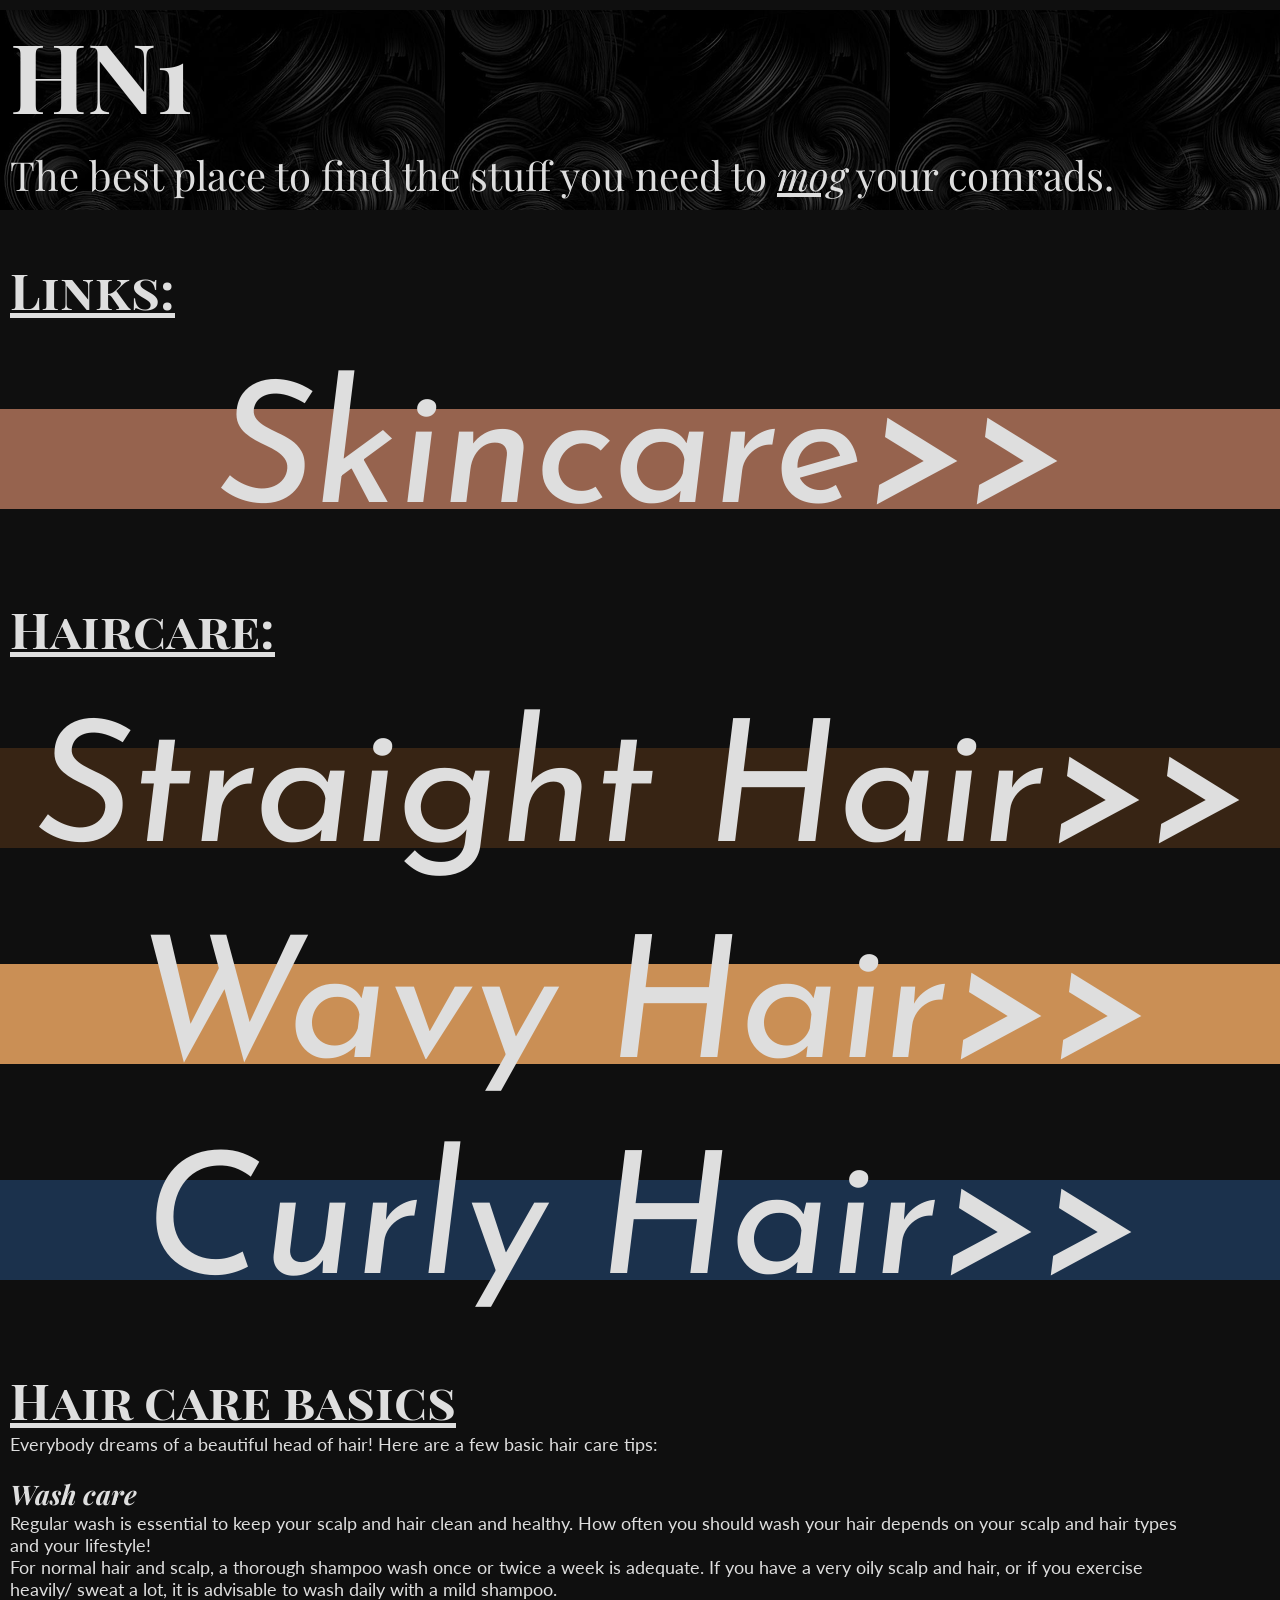
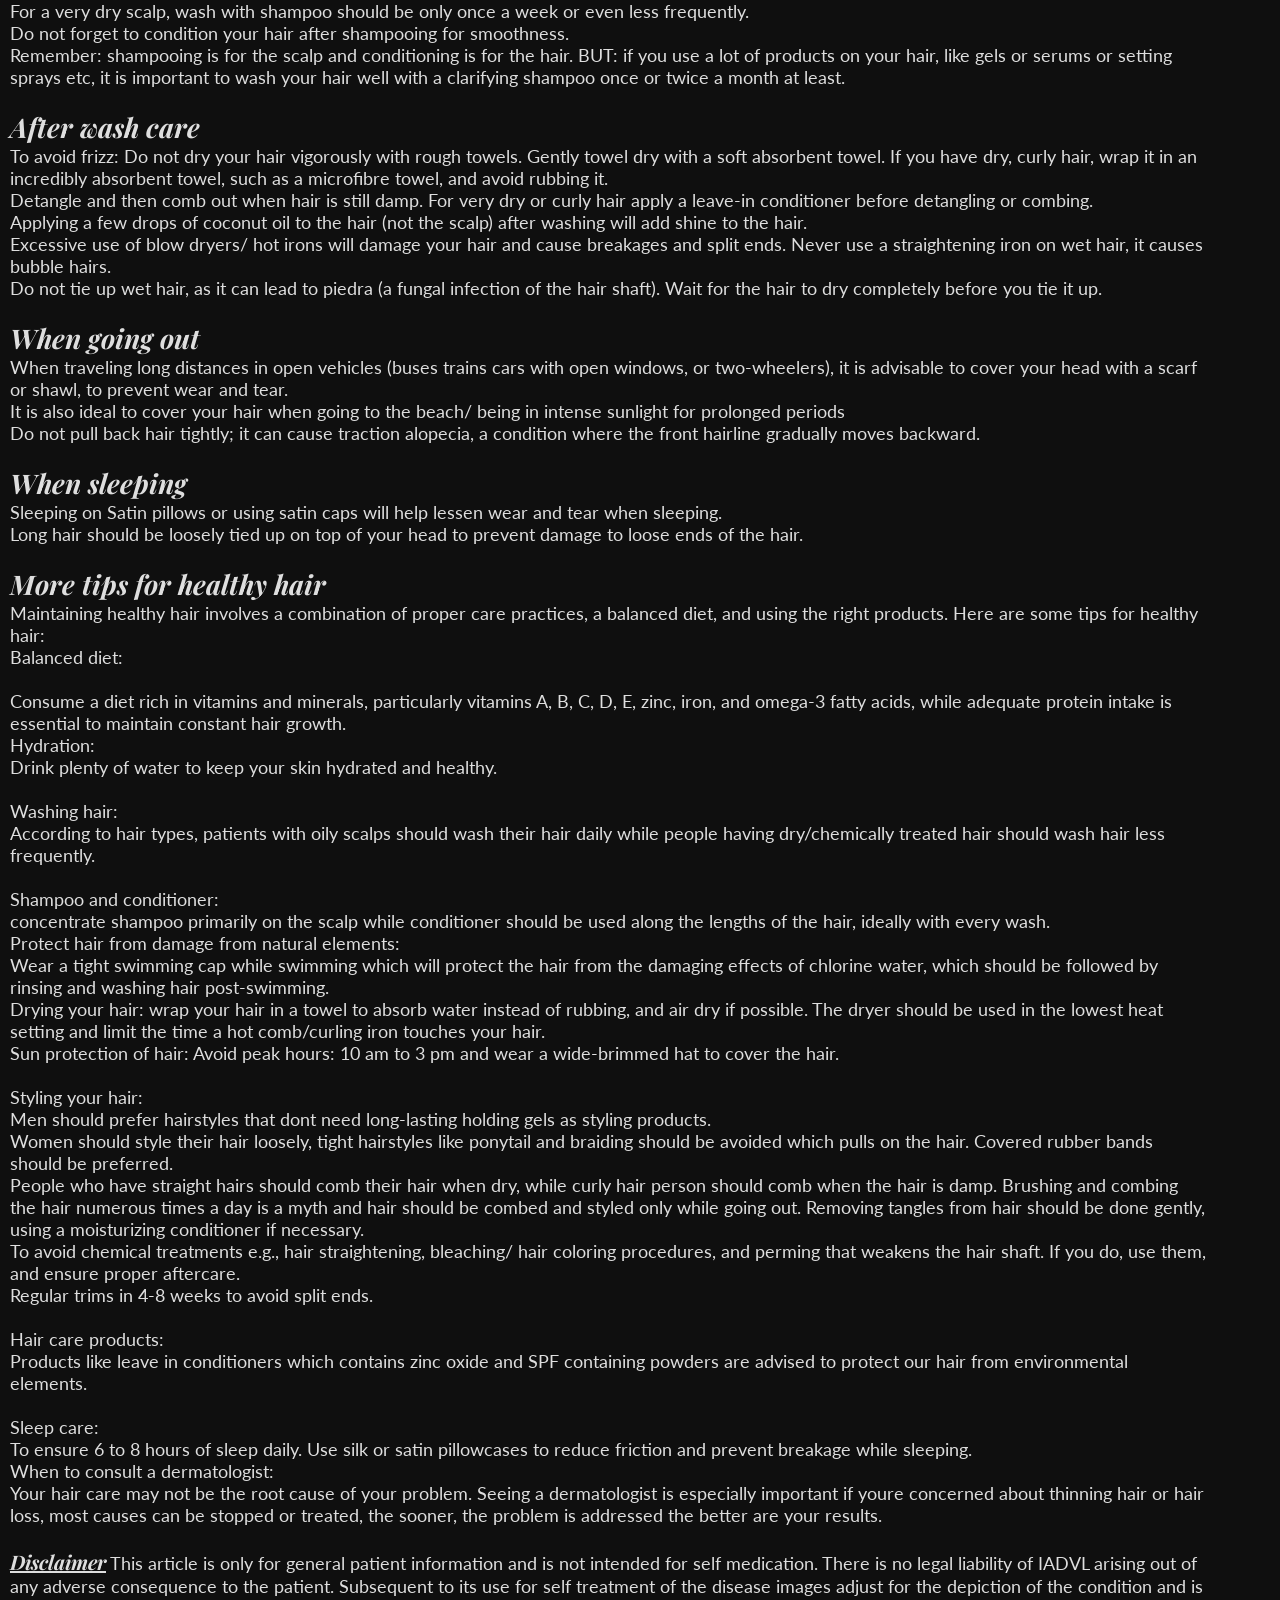
==== index.html @ edd96553 "decreased font size for mobiles" ====
<!DOCTYPE html>
<html lang="en">
<head>
    <meta charset="UTF-8">
    <meta name="viewport" content="width=device-width, initial-scale=1.0">
    <title>HN1</title>
    <link rel="stylesheet" href="index.css">
    
    <link rel="preconnect" href="https://fonts.googleapis.com">
    <link rel="preconnect" href="https://fonts.gstatic.com" crossorigin>
    <link href="https://fonts.googleapis.com/css2?family=Inter:ital,opsz,wght@0,14..32,100..900;1,14..32,100..900&family=Josefin+Sans:ital,wght@0,100..700;1,100..700&family=Lato:ital,wght@0,100;0,300;0,400;0,700;0,900;1,100;1,300;1,400;1,700;1,900&family=Playfair+Display+SC:ital,wght@0,400;0,700;0,900;1,400;1,700;1,900&family=Playfair+Display:ital,wght@0,400..900;1,400..900&family=Roboto:ital,wght@0,100..900;1,100..900&display=swap" rel="stylesheet">

</head>
<body>
    
   <div class="heroSection">
      <div class="headLine">
        <h1>HN1</h1>
      </div>
      
      <div class="secondHLine">
        The best place to find the stuff you need to <span id="mog">mog</span> your comrads. 
      </div>  
   </div>
   <br>
   <br>
   <h1 id="link" class="playfairSC">Links:</h1>
   <br> 
   <br>

   <div id="skincare-advise" class="haircare-div">
      <a href="Skincare/skincare.html" id="skincare" class="josephSans" >Skincare>></a>
   </div>
   <br>
   <br>
   
   <h1 id="haircare" class="playfairSC">Haircare:</h1>
   <br>
   <br>

   <div class="haircare-div" id="straight-hair">
    <a href="Straight-hair/straightHair.html" id="straight-text" class="josephSans">Straight Hair>></a>
   </div>
   <br>
   <br>

   <div class="haircare-div" id="wavy-hair">
    <a href="Wavy-hair/wavyHair.html" id="wavy-text" class="josephSans">Wavy Hair>></a>
   </div>
   <br>
   <br>

   <div class="haircare-div" id="curly-hair">
    <a href="Curly-hair/curlyHair.html" id="curly-text" class="josephSans">Curly Hair>></a>
   </div>
   <br>
   <br>

   <div id="haircare-basics">
      <div id="startingPara">
         <h2 class="playfairSC" id="basics">Hair care basics</h2>
         <p>
            Everybody dreams of a beautiful head of hair!
            Here are a few basic hair care tips:
         </p>
      </div>
      <br>
      <div id="washCare">
         <h2 class="playfair">Wash care</h2>
         <p>
            Regular wash is essential to keep your scalp and hair clean and healthy. How often you should wash your hair depends on your scalp and hair types and your lifestyle! <br>
            For normal hair and scalp, a thorough shampoo wash once or twice a week is adequate. If you have a very oily scalp and hair, or if you exercise heavily/ sweat a lot, it is advisable to wash daily with a mild shampoo.
            <br>
            For a very dry scalp, wash with shampoo should be only once a week or even less frequently.
            <br>
            Do not forget to condition your hair after shampooing for smoothness.
            <br>
            Remember: shampooing is for the scalp and conditioning is for the hair. BUT: if you use a lot of products on your hair, like gels or serums or setting sprays etc, it is important to wash your hair well with a clarifying shampoo once or twice a month at least.
         </p>
      </div>
      <br>
      <div id="afterWashCare">
         <h2 class="playfair">After wash care</h2>
         <p>
            To avoid frizz: Do not dry your hair vigorously with rough towels. Gently towel dry with a soft absorbent towel. If you have dry, curly hair, wrap it in an incredibly absorbent towel, such as a microfibre towel, and avoid rubbing it.
            <br>
            Detangle and then comb out when hair is still damp. For very dry or curly hair apply a leave-in conditioner before detangling or combing.
            <br>
            Applying a few drops of coconut oil to the hair (not the scalp) after washing will add shine to the hair.
            <br>
            Excessive use of blow dryers/ hot irons will damage your hair and cause breakages and split ends. Never use a straightening iron on wet hair, it causes bubble hairs.
            <br>
            Do not tie up wet hair, as it can lead to piedra (a fungal infection of the hair shaft). Wait for the hair to dry completely before you tie it up.
         </p>
      </div>
      <br>
      <div id="goingOutCare">
         <h2 class="playfair">When going out</h2>
         <p>
            When traveling long distances in open vehicles (buses trains cars with open windows, or two-wheelers), it is advisable to cover your head with a scarf or shawl, to prevent wear and tear. <br>
            It is also ideal to cover your hair when going to the beach/ being in intense sunlight for prolonged periods
            <br>
            Do not pull back hair tightly; it can cause traction alopecia, a condition where the front hairline gradually moves backward.
         </p>
      </div>
      <br>
      
         <div id="sleepCare">
            <h2 class="playfair">When sleeping</h2>
            <p>
               Sleeping on Satin pillows or using satin caps will help lessen wear and tear when sleeping.<br>
               Long hair should be loosely tied up on top of your head to prevent damage to loose ends of the hair.
            </p>
         </div>
      
      <br>
      <div id="moreTips">
         <h2 class="playfair">More tips for healthy hair</h2>
         <p>
            Maintaining healthy hair involves a combination of proper care practices, a balanced diet, and using the right products. Here are some tips for healthy hair: <br>
          Balanced diet: <br> <br>

          Consume a diet rich in vitamins and minerals, particularly vitamins A, B, C, D, E, zinc, iron, and omega-3 fatty acids, while adequate protein intake is essential to maintain constant hair growth.
          <br>
          Hydration: <br>
          Drink plenty of water to keep your skin hydrated and healthy. <br> <br>

          Washing hair: <br>
          According to hair types, patients with oily scalps should wash their hair daily while people having dry/chemically treated hair should wash hair less frequently. <br> <br>

          Shampoo and conditioner: <br>
          concentrate shampoo primarily on the scalp while conditioner should be used along the lengths of the hair, ideally with every wash. <br>
          Protect hair from damage from natural elements: <br>
              Wear a tight swimming cap while swimming which will protect the hair from the damaging effects of chlorine water, which should be followed by rinsing and washing hair post-swimming. <br>
              Drying your hair: wrap your hair in a towel to absorb water instead of rubbing, and air dry if possible. The dryer should be used in the lowest heat setting and limit the time a hot comb/curling iron touches your hair. <br>
              Sun protection of hair: Avoid peak hours: 10 am to 3 pm and wear a wide-brimmed hat to cover the hair. <br> <br>

          Styling your hair: <br>
          Men should prefer hairstyles that dont need long-lasting holding gels as styling products. <br>
          Women should style their hair loosely, tight hairstyles like ponytail and braiding should be avoided which pulls on the hair. Covered rubber bands should be preferred. <br>
          People who have straight hairs should comb their hair when dry, while curly hair person should comb when the hair is damp.
          Brushing and combing the hair numerous times a day is a myth and hair should be combed and styled only while going out.
          Removing tangles from hair should be done gently, using a moisturizing conditioner if necessary. <br>
          To avoid chemical treatments e.g., hair straightening, bleaching/ hair coloring procedures, and perming that weakens the hair shaft. If you do, use them, and ensure proper aftercare. <br>
          Regular trims in 4-8 weeks to avoid split ends. <br> <br>

         
         Hair care products: <br>
         
         Products like leave in conditioners which contains zinc oxide and SPF containing powders are advised to protect our hair from environmental elements. <br> <br>

         
         Sleep care: <br>
          To ensure 6 to 8 hours of sleep daily. Use silk or satin pillowcases to reduce friction and prevent breakage while sleeping. <br>
          When to consult a dermatologist: <br>
          Your hair care may not be the root cause of your problem. Seeing a dermatologist is especially important if youre concerned about thinning hair or hair loss, most causes can be stopped or treated, the sooner, the problem is addressed the better are your results. <br> <br>
         
         <span id="disclaimer">Disclaimer</span> This article is only for general patient information and is not intended for self medication. There is no legal liability of IADVL arising out of any adverse consequence to the patient. Subsequent to its use for self treatment of the disease images adjust for the depiction of the condition and is not to be used for any other purpose.
         </p>
      </div>
   </div>

   
</body>
</html>
---- index.css ----
* {
    padding: 0;
    margin: 0;
    box-sizing: border-box;
}

body {
    background-color: #0f0f0f;
    color: #dedede;
}

.heroSection {
  /* display: flex;
  align-items: center;
  justify-content: center; */
  height: 200px;
  width: 100%;
  background-image: url(design.png);
  background-attachment: fixed;
  /* background-size: cover;
  background-repeat: no-repeat; */
}

.headLine {
    font-size: 3rem;
    margin: 10px;

    font-family: 'Playfair Display SC';
  font-style: normal;
  font-weight: 400;
  font-display: swap;
  src: url(https://fonts.gstatic.com/s/playfairdisplaysc/v18/ke87OhoaMkR6-hSn7kbHVoFf7ZfgMPr_lbw8HOsyE4s.woff2) format('woff2');
  unicode-range: U+0100-02BA, U+02BD-02C5, U+02C7-02CC, U+02CE-02D7, U+02DD-02FF, U+0304, U+0308, U+0329, U+1D00-1DBF, U+1E00-1E9F, U+1EF2-1EFF, U+2020, U+20A0-20AB, U+20AD-20C4, U+2113, U+2C60-2C7F, U+A720-A7FF;
}

.secondHLine {
    font-size: 2.5rem;
    margin: 10px;

    font-family: 'Playfair Display';
  font-style: normal;
  font-weight: 400 900;
  font-display: swap;
  src: url(https://fonts.gstatic.com/s/playfairdisplay/v40/nuFkD-vYSZviVYUb_rj3ij__anPXDTnojUk72xU.woff2) format('woff2');
  unicode-range: U+0102-0103, U+0110-0111, U+0128-0129, U+0168-0169, U+01A0-01A1, U+01AF-01B0, U+0300-0301, U+0303-0304, U+0308-0309, U+0323, U+0329, U+1EA0-1EF9, U+20AB;


}

#mog {
    font-style: italic;
    text-decoration: underline;
}



#link {
  margin: 10px;
  font-size: 50px;
}

#skincare-advise {
  background-color: #96634e;
}


#haircare {
  margin: 10px;
  font-size: 50px;
}

.haircare-div {
  margin-top: 40px;
  margin-bottom: 40px;

  display: flex;
  align-items: center;
  justify-content: center;

  width: 100%;
  height: 100px;
}

#straight-hair {
  background-color: #372414;
}

#wavy-hair {
  background-color: #ca8f55;
}

#curly-hair {
  background-color: #1b314c;
}

#haircare-basics {
  margin: 10px;
  font-size: large;
  border-radius: 10px;
}

#basics {
  font-size: 50px;
}

.josephSans {
  font-family: 'Josefin Sans';
  font-style: italic;
  font-weight: 100 700;
  font-display: swap;
  src: url(https://fonts.gstatic.com/s/josefinsans/v34/Qw3EZQNVED7rKGKxtqIqX5EUCEx6XHg.woff2) format('woff2');
  unicode-range: U+0000-00FF, U+0131, U+0152-0153, U+02BB-02BC, U+02C6, U+02DA, U+02DC, U+0304, U+0308, U+0329, U+2000-206F, U+20AC, U+2122, U+2191, U+2193, U+2212, U+2215, U+FEFF, U+FFFD;

  display: inline-block;
  transition: transform 0.1s ease;
  
  cursor: pointer;

  font-size: 170px;
  color: #dedede;
  text-decoration: none;
}

.josephSans:hover {
  transform: scale(1.15);
}




.playfairSC {
  font-family: 'Playfair Display SC';
  font-style: normal;
  font-weight: 700;
  font-display: swap;
  src: url(https://fonts.gstatic.com/s/playfairdisplaysc/v18/ke87OhoaMkR6-hSn7kbHVoFf7ZfgMPr_lbw8HOsyE4s.woff2) format('woff2');
  unicode-range: U+0100-02BA, U+02BD-02C5, U+02C7-02CC, U+02CE-02D7, U+02DD-02FF, U+0304, U+0308, U+0329, U+1D00-1DBF, U+1E00-1E9F, U+1EF2-1EFF, U+2020, U+20A0-20AB, U+20AD-20C4, U+2113, U+2C60-2C7F, U+A720-A7FF;

  text-decoration: underline;
}

.playfair {
  font-family: 'Playfair Display';
  font-style: italic;
  font-weight: 400 900;
  font-display: swap;
  src: url(https://fonts.gstatic.com/s/playfairdisplay/v40/nuFkD-vYSZviVYUb_rj3ij__anPXDTnojUk72xU.woff2) format('woff2');
  unicode-range: U+0102-0103, U+0110-0111, U+0128-0129, U+0168-0169, U+01A0-01A1, U+01AF-01B0, U+0300-0301, U+0303-0304, U+0308-0309, U+0323, U+0329, U+1EA0-1EF9, U+20AB;
}

p {
  font-family: 'Lato';
  font-style: normal;
  font-weight: 400;
  font-display: swap;
  src: url(https://fonts.gstatic.com/s/lato/v25/S6u9w4BMUTPHh50XSwaPGR_p.woff2) format('woff2');
  unicode-range: U+0100-02BA, U+02BD-02C5, U+02C7-02CC, U+02CE-02D7, U+02DD-02FF, U+0304, U+0308, U+0329, U+1D00-1DBF, U+1E00-1E9F, U+1EF2-1EFF, U+2020, U+20A0-20AB, U+20AD-20C4, U+2113, U+2C60-2C7F, U+A720-A7FF;

  font-size: 18px;
  width: 95%;
}

#healthcare-basics {
  font-size: 20px;
}

#disclaimer {
  font-weight: bold;
  text-decoration: underline;
  font-size: 20px;


  font-family: 'Playfair Display';
  font-style: italic;
  font-weight: 400 900;
  font-display: swap;
  src: url(https://fonts.gstatic.com/s/playfairdisplay/v40/nuFkD-vYSZviVYUb_rj3ij__anPXDTnojUk72xU.woff2) format('woff2');
  unicode-range: U+0102-0103, U+0110-0111, U+0128-0129, U+0168-0169, U+01A0-01A1, U+01AF-01B0, U+0300-0301, U+0303-0304, U+0308-0309, U+0323, U+0329, U+1EA0-1EF9, U+20AB;
}


@media (max-width: 1200px) {
  .josephSans {
    font-size: 100px;
    margin: 0;
  }
}


@media (max-width: 700px) {
   
  .heroSection {
    display: block;
  }
  

  .haircare-div {
    height: 70px;
    margin-top: 10px;
    margin-bottom: 10px;
  }

  .secondHLine {
    font-size: 1.5rem;
  }

  .josephSans {
    font-size: 3rem;
    margin: 0;
  }

  p {
    font-size: 10px;
  }

}

/* .text-card-demo {
  display: flex;
  width: 95%;
  height: auto;
  margin: 10px;

  align-items: center;
  justify-content: center;

  border: 1px solid rgb(25, 102, 17);
  padding: 10px;
  border-radius: 10px;

  background-color: #0aa32396;
} */





/* 
next plans for next week

1. fixing the main page code
2. containing the texts in card design 
3. adding some themes and fixing the current theme 
4. maybe adding more products 
5. adding animations 

*/
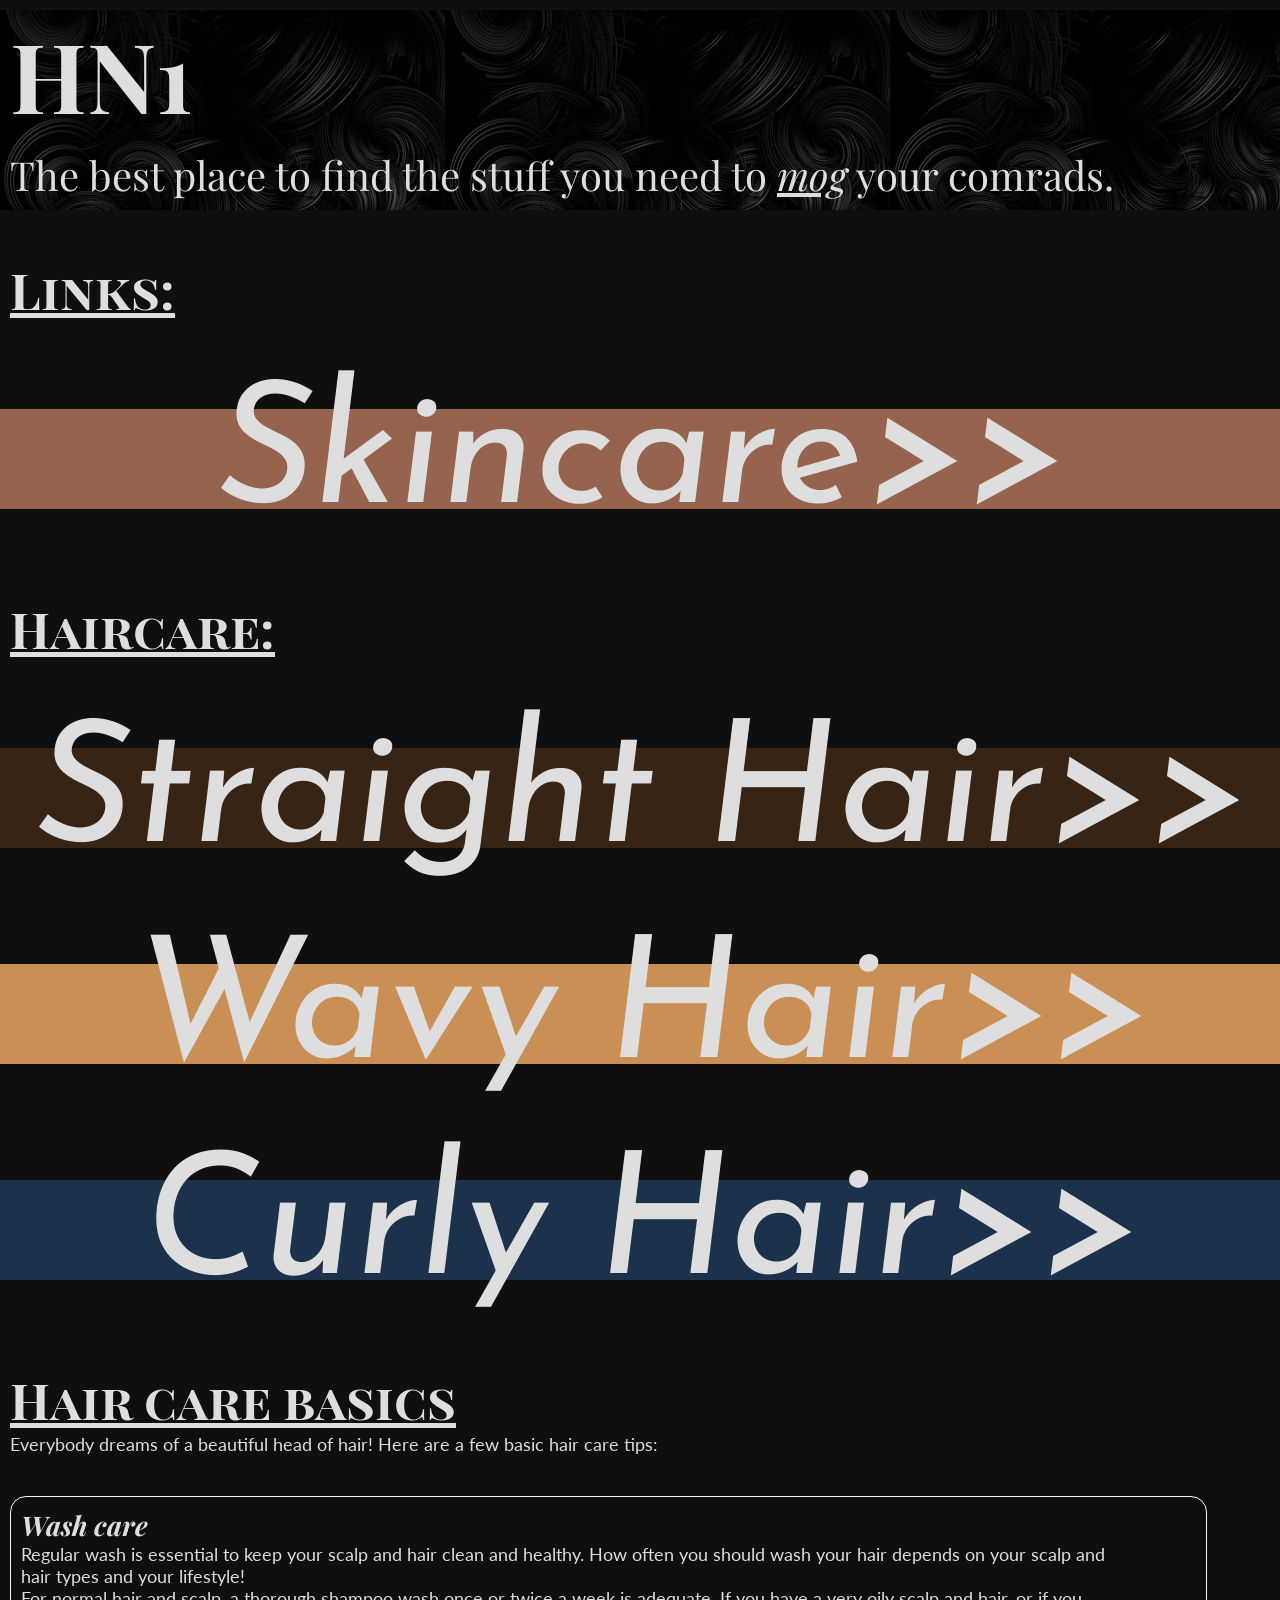
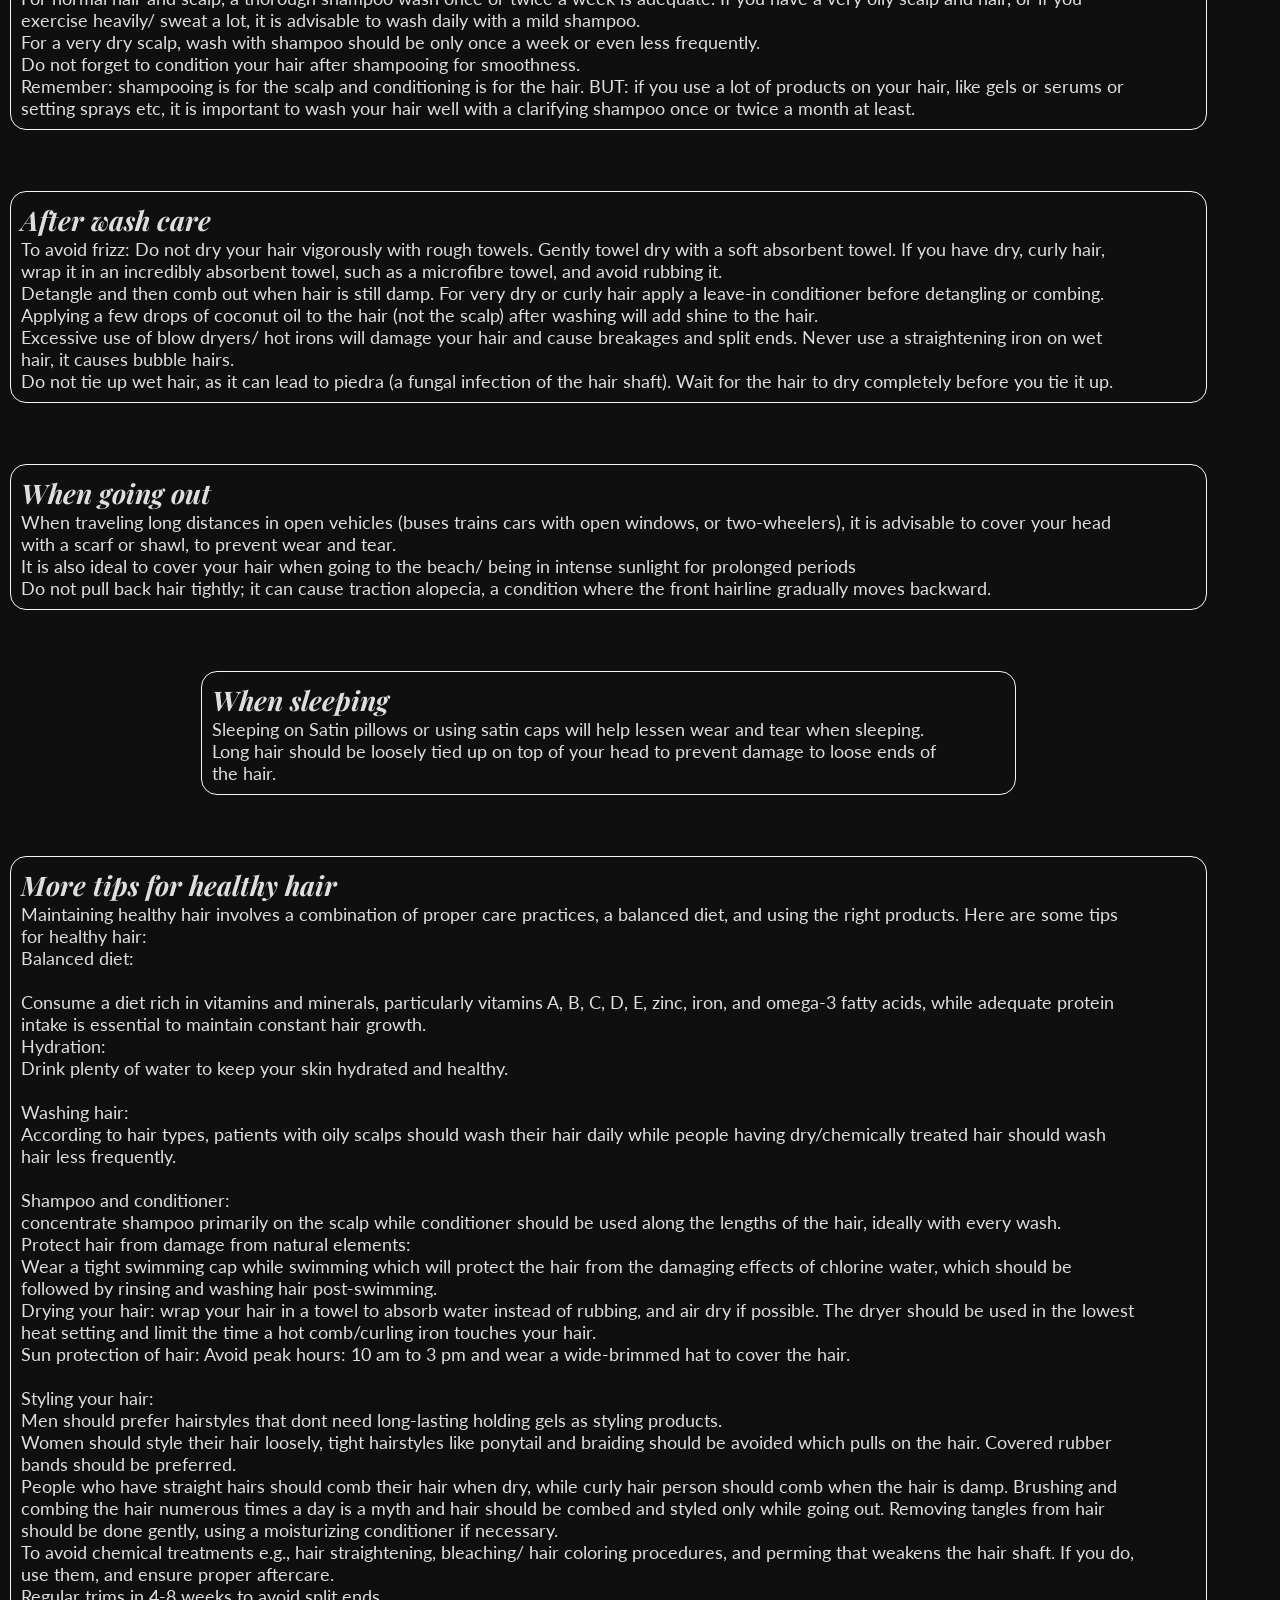
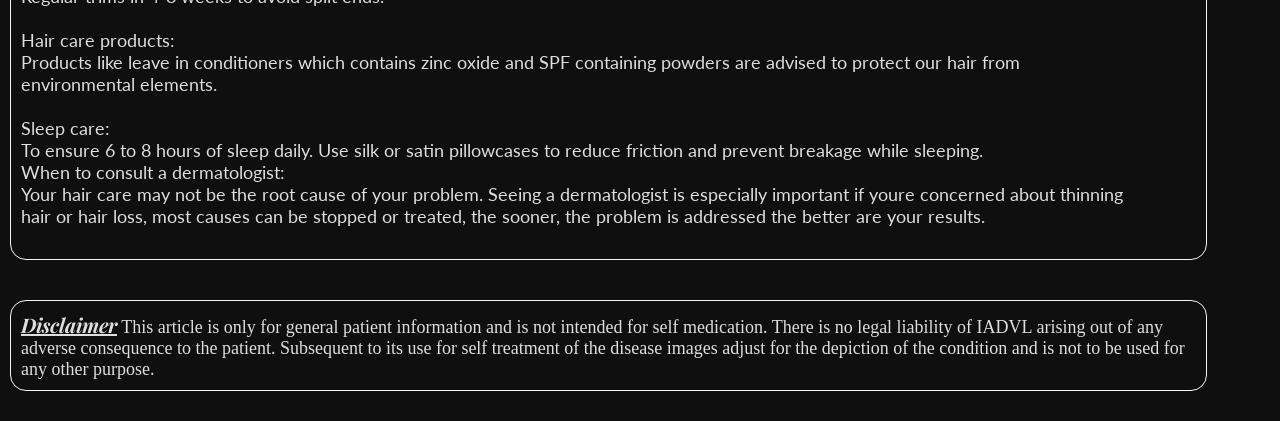
==== commit 54c49d35: "rebuilding main page" ====
--- a/index.html
+++ b/index.html
@@ -65,98 +65,94 @@
          </p>
       </div>
       <br>
-      <div id="washCare">
-         <h2 class="playfair">Wash care</h2>
-         <p>
-            Regular wash is essential to keep your scalp and hair clean and healthy. How often you should wash your hair depends on your scalp and hair types and your lifestyle! <br>
-            For normal hair and scalp, a thorough shampoo wash once or twice a week is adequate. If you have a very oily scalp and hair, or if you exercise heavily/ sweat a lot, it is advisable to wash daily with a mild shampoo.
-            <br>
-            For a very dry scalp, wash with shampoo should be only once a week or even less frequently.
-            <br>
-            Do not forget to condition your hair after shampooing for smoothness.
-            <br>
-            Remember: shampooing is for the scalp and conditioning is for the hair. BUT: if you use a lot of products on your hair, like gels or serums or setting sprays etc, it is important to wash your hair well with a clarifying shampoo once or twice a month at least.
-         </p>
-      </div>
-      <br>
-      <div id="afterWashCare">
-         <h2 class="playfair">After wash care</h2>
-         <p>
-            To avoid frizz: Do not dry your hair vigorously with rough towels. Gently towel dry with a soft absorbent towel. If you have dry, curly hair, wrap it in an incredibly absorbent towel, such as a microfibre towel, and avoid rubbing it.
-            <br>
-            Detangle and then comb out when hair is still damp. For very dry or curly hair apply a leave-in conditioner before detangling or combing.
-            <br>
-            Applying a few drops of coconut oil to the hair (not the scalp) after washing will add shine to the hair.
-            <br>
-            Excessive use of blow dryers/ hot irons will damage your hair and cause breakages and split ends. Never use a straightening iron on wet hair, it causes bubble hairs.
-            <br>
-            Do not tie up wet hair, as it can lead to piedra (a fungal infection of the hair shaft). Wait for the hair to dry completely before you tie it up.
-         </p>
-      </div>
-      <br>
-      <div id="goingOutCare">
-         <h2 class="playfair">When going out</h2>
-         <p>
-            When traveling long distances in open vehicles (buses trains cars with open windows, or two-wheelers), it is advisable to cover your head with a scarf or shawl, to prevent wear and tear. <br>
-            It is also ideal to cover your hair when going to the beach/ being in intense sunlight for prolonged periods
-            <br>
-            Do not pull back hair tightly; it can cause traction alopecia, a condition where the front hairline gradually moves backward.
-         </p>
-      </div>
-      <br>
-      
-         <div id="sleepCare">
-            <h2 class="playfair">When sleeping</h2>
+      <div class="flexCardDiv">
+         <div id="washCare" class="mainPage-textCards">
+            <h2 class="playfair">Wash care</h2>
             <p>
-               Sleeping on Satin pillows or using satin caps will help lessen wear and tear when sleeping.<br>
-               Long hair should be loosely tied up on top of your head to prevent damage to loose ends of the hair.
+               Regular wash is essential to keep your scalp and hair clean and healthy. How often you should wash your hair depends on your scalp and hair types and your lifestyle! <br>
+               For normal hair and scalp, a thorough shampoo wash once or twice a week is adequate. If you have a very oily scalp and hair, or if you exercise heavily/ sweat a lot, it is advisable to wash daily with a mild shampoo.
+               <br>
+               For a very dry scalp, wash with shampoo should be only once a week or even less frequently.
+               <br>
+               Do not forget to condition your hair after shampooing for smoothness.
+               <br>
+               Remember: shampooing is for the scalp and conditioning is for the hair. BUT: if you use a lot of products on your hair, like gels or serums or setting sprays etc, it is important to wash your hair well with a clarifying shampoo once or twice a month at least.
             </p>
          </div>
-      
-      <br>
-      <div id="moreTips">
-         <h2 class="playfair">More tips for healthy hair</h2>
-         <p>
-            Maintaining healthy hair involves a combination of proper care practices, a balanced diet, and using the right products. Here are some tips for healthy hair: <br>
-          Balanced diet: <br> <br>
+         <br>
+         <div id="afterWashCare" class="mainPage-textCards">
+            <h2 class="playfair">After wash care</h2>
+            <p>
+               To avoid frizz: Do not dry your hair vigorously with rough towels. Gently towel dry with a soft absorbent towel. If you have dry, curly hair, wrap it in an incredibly absorbent towel, such as a microfibre towel, and avoid rubbing it.
+               <br>
+               Detangle and then comb out when hair is still damp. For very dry or curly hair apply a leave-in conditioner before detangling or combing.
+               <br>
+               Applying a few drops of coconut oil to the hair (not the scalp) after washing will add shine to the hair.
+               <br>
+               Excessive use of blow dryers/ hot irons will damage your hair and cause breakages and split ends. Never use a straightening iron on wet hair, it causes bubble hairs.
+               <br>
+               Do not tie up wet hair, as it can lead to piedra (a fungal infection of the hair shaft). Wait for the hair to dry completely before you tie it up.
+            </p>
+         </div>
+         <br>
+         <div id="goingOutCare" class="mainPage-textCards">
+            <h2 class="playfair">When going out</h2>
+            <p>
+               When traveling long distances in open vehicles (buses trains cars with open windows, or two-wheelers), it is advisable to cover your head with a scarf or shawl, to prevent wear and tear. <br>
+               It is also ideal to cover your hair when going to the beach/ being in intense sunlight for prolonged periods
+               <br>
+               Do not pull back hair tightly; it can cause traction alopecia, a condition where the front hairline gradually moves backward.
+            </p>
+         </div>
+         <br>
+         
+            <div id="sleepCare" class="mainPage-textCards">
+               <h2 class="playfair">When sleeping</h2>
+               <p>
+                  Sleeping on Satin pillows or using satin caps will help lessen wear and tear when sleeping.<br>
+                  Long hair should be loosely tied up on top of your head to prevent damage to loose ends of the hair.
+               </p>
+            </div>
+         
+         <br>
+         <div id="moreTips" class="mainPage-textCards">
+            <h2 class="playfair">More tips for healthy hair</h2>
+            <p>
+               Maintaining healthy hair involves a combination of proper care practices, a balanced diet, and using the right products. Here are some tips for healthy hair: <br>
+             Balanced diet: <br> <br>
+             Consume a diet rich in vitamins and minerals, particularly vitamins A, B, C, D, E, zinc, iron, and omega-3 fatty acids, while adequate protein intake is essential to maintain constant hair growth.
+             <br>
+             Hydration: <br>
+             Drink plenty of water to keep your skin hydrated and healthy. <br> <br>
+             Washing hair: <br>
+             According to hair types, patients with oily scalps should wash their hair daily while people having dry/chemically treated hair should wash hair less frequently. <br> <br>
+             Shampoo and conditioner: <br>
+             concentrate shampoo primarily on the scalp while conditioner should be used along the lengths of the hair, ideally with every wash. <br>
+             Protect hair from damage from natural elements: <br>
+                 Wear a tight swimming cap while swimming which will protect the hair from the damaging effects of chlorine water, which should be followed by rinsing and washing hair post-swimming. <br>
+                 Drying your hair: wrap your hair in a towel to absorb water instead of rubbing, and air dry if possible. The dryer should be used in the lowest heat setting and limit the time a hot comb/curling iron touches your hair. <br>
+                 Sun protection of hair: Avoid peak hours: 10 am to 3 pm and wear a wide-brimmed hat to cover the hair. <br> <br>
+             Styling your hair: <br>
+             Men should prefer hairstyles that dont need long-lasting holding gels as styling products. <br>
+             Women should style their hair loosely, tight hairstyles like ponytail and braiding should be avoided which pulls on the hair. Covered rubber bands should be preferred. <br>
+             People who have straight hairs should comb their hair when dry, while curly hair person should comb when the hair is damp.
+             Brushing and combing the hair numerous times a day is a myth and hair should be combed and styled only while going out.
+             Removing tangles from hair should be done gently, using a moisturizing conditioner if necessary. <br>
+             To avoid chemical treatments e.g., hair straightening, bleaching/ hair coloring procedures, and perming that weakens the hair shaft. If you do, use them, and ensure proper aftercare. <br>
+             Regular trims in 4-8 weeks to avoid split ends. <br> <br>
+         
+            Hair care products: <br>
+         
+            Products like leave in conditioners which contains zinc oxide and SPF containing powders are advised to protect our hair from environmental elements. <br> <br>
+         
+            Sleep care: <br>
+             To ensure 6 to 8 hours of sleep daily. Use silk or satin pillowcases to reduce friction and prevent breakage while sleeping. <br>
+             When to consult a dermatologist: <br>
+             Your hair care may not be the root cause of your problem. Seeing a dermatologist is especially important if youre concerned about thinning hair or hair loss, most causes can be stopped or treated, the sooner, the problem is addressed the better are your results. <br> <br>
+            </p>
+         </div>
 
-          Consume a diet rich in vitamins and minerals, particularly vitamins A, B, C, D, E, zinc, iron, and omega-3 fatty acids, while adequate protein intake is essential to maintain constant hair growth.
-          <br>
-          Hydration: <br>
-          Drink plenty of water to keep your skin hydrated and healthy. <br> <br>
-
-          Washing hair: <br>
-          According to hair types, patients with oily scalps should wash their hair daily while people having dry/chemically treated hair should wash hair less frequently. <br> <br>
-
-          Shampoo and conditioner: <br>
-          concentrate shampoo primarily on the scalp while conditioner should be used along the lengths of the hair, ideally with every wash. <br>
-          Protect hair from damage from natural elements: <br>
-              Wear a tight swimming cap while swimming which will protect the hair from the damaging effects of chlorine water, which should be followed by rinsing and washing hair post-swimming. <br>
-              Drying your hair: wrap your hair in a towel to absorb water instead of rubbing, and air dry if possible. The dryer should be used in the lowest heat setting and limit the time a hot comb/curling iron touches your hair. <br>
-              Sun protection of hair: Avoid peak hours: 10 am to 3 pm and wear a wide-brimmed hat to cover the hair. <br> <br>
-
-          Styling your hair: <br>
-          Men should prefer hairstyles that dont need long-lasting holding gels as styling products. <br>
-          Women should style their hair loosely, tight hairstyles like ponytail and braiding should be avoided which pulls on the hair. Covered rubber bands should be preferred. <br>
-          People who have straight hairs should comb their hair when dry, while curly hair person should comb when the hair is damp.
-          Brushing and combing the hair numerous times a day is a myth and hair should be combed and styled only while going out.
-          Removing tangles from hair should be done gently, using a moisturizing conditioner if necessary. <br>
-          To avoid chemical treatments e.g., hair straightening, bleaching/ hair coloring procedures, and perming that weakens the hair shaft. If you do, use them, and ensure proper aftercare. <br>
-          Regular trims in 4-8 weeks to avoid split ends. <br> <br>
-
-         
-         Hair care products: <br>
-         
-         Products like leave in conditioners which contains zinc oxide and SPF containing powders are advised to protect our hair from environmental elements. <br> <br>
-
-         
-         Sleep care: <br>
-          To ensure 6 to 8 hours of sleep daily. Use silk or satin pillowcases to reduce friction and prevent breakage while sleeping. <br>
-          When to consult a dermatologist: <br>
-          Your hair care may not be the root cause of your problem. Seeing a dermatologist is especially important if youre concerned about thinning hair or hair loss, most causes can be stopped or treated, the sooner, the problem is addressed the better are your results. <br> <br>
-         
-         <span id="disclaimer">Disclaimer</span> This article is only for general patient information and is not intended for self medication. There is no legal liability of IADVL arising out of any adverse consequence to the patient. Subsequent to its use for self treatment of the disease images adjust for the depiction of the condition and is not to be used for any other purpose.
-         </p>
+         <div class="mainPage-textCards"><span id="disclaimer">Disclaimer</span> This article is only for general patient information and is not intended for self medication. There is no legal liability of IADVL arising out of any adverse consequence to the patient. Subsequent to its use for self treatment of the disease images adjust for the depiction of the condition and is not to be used for any other purpose.</div>
       </div>
    </div>
 
--- a/index.css
+++ b/index.css
@@ -210,28 +210,38 @@
   }
 
   p {
-    font-size: 10px;
-  }
-
-}
-
-/* .text-card-demo {
+    font-size: 15px;
+  }
+
+}
+
+
+/* card designs */
+
+.mainPage-textCards {
+  /* display: flex;
+  justify-content: center;
+  align-items: center;
+  height: auto;
+  width: 90%; */
+
+  margin-top: 20px;
+  margin-bottom: 20px;
+
+  border: 1px solid whitesmoke;
+  padding: 10px;
+  border-radius: 1rem;
+}
+
+.flexCardDiv {
   display: flex;
+  justify-content: center;
+  align-items: center;
+  height: auto;
   width: 95%;
-  height: auto;
-  margin: 10px;
-
-  align-items: center;
-  justify-content: center;
-
-  border: 1px solid rgb(25, 102, 17);
-  padding: 10px;
-  border-radius: 10px;
-
-  background-color: #0aa32396;
-} */
-
-
+
+  flex-direction: column;
+}
 
 
 
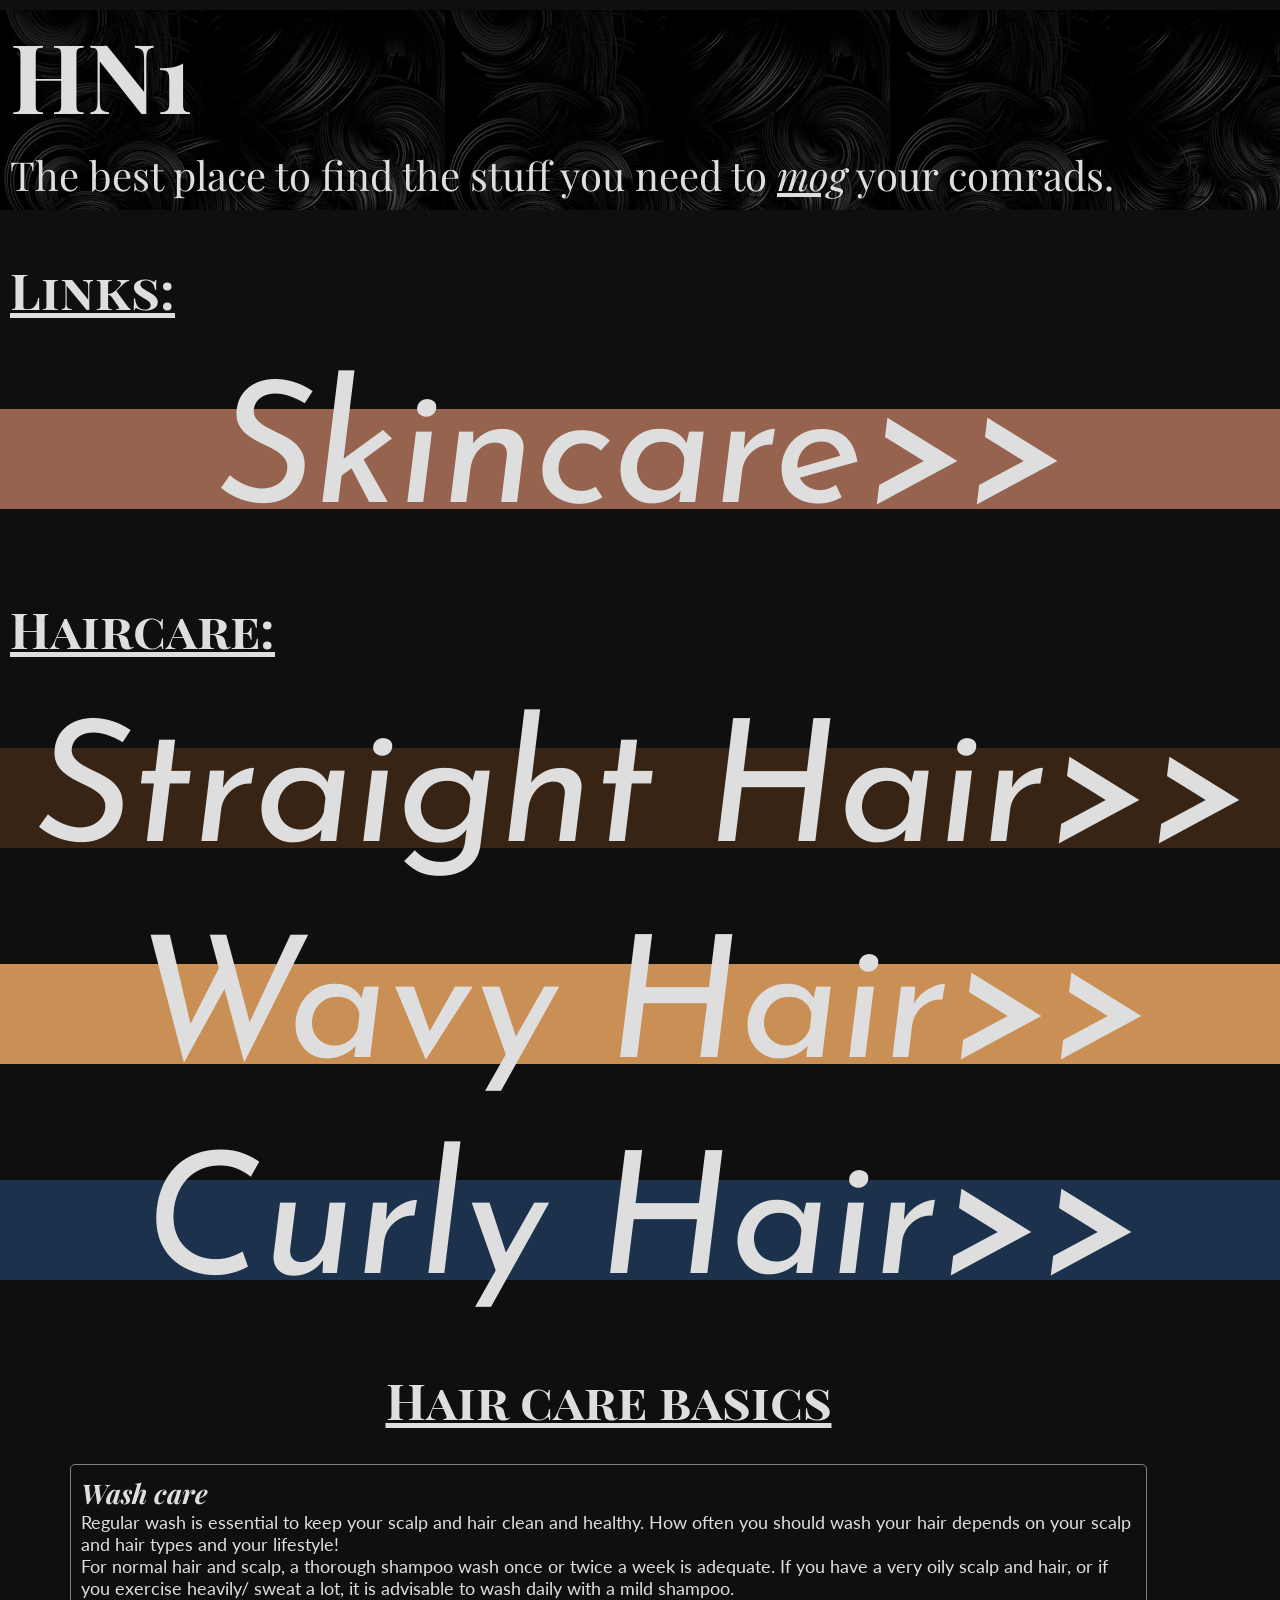
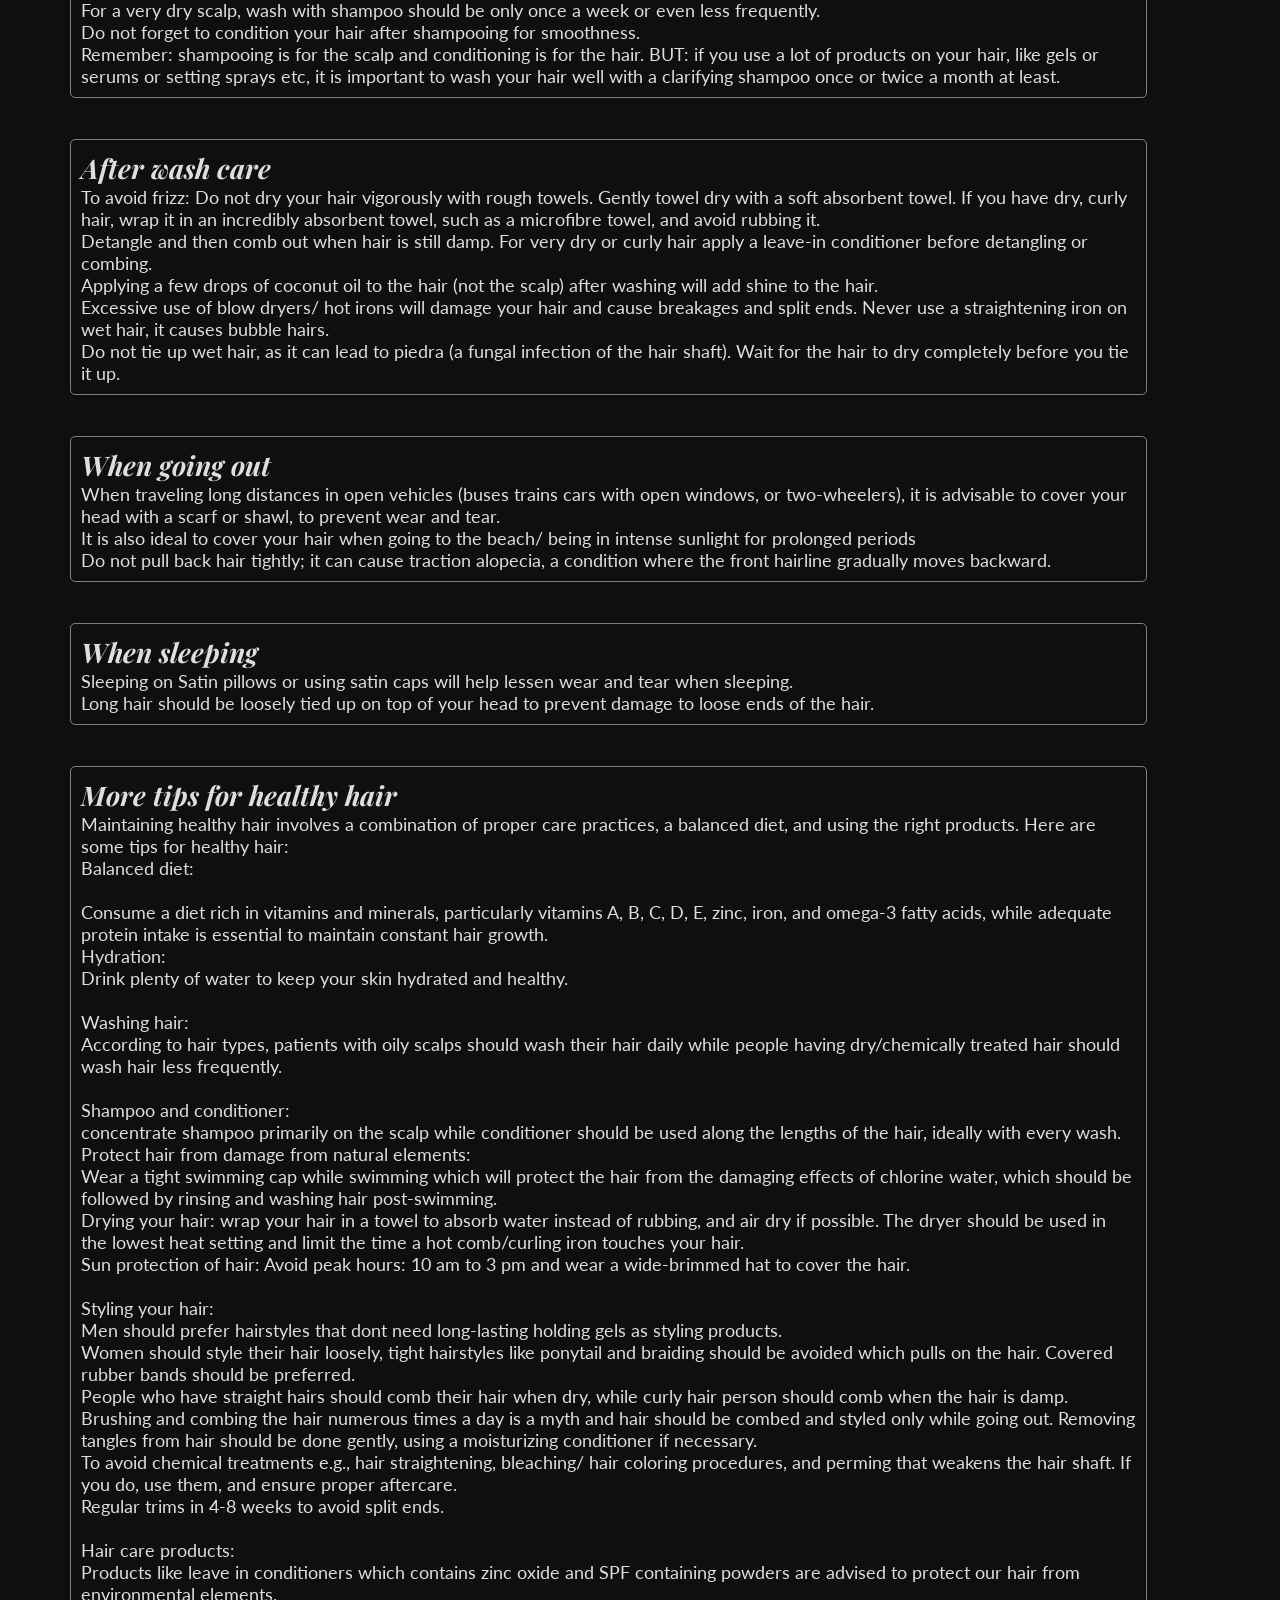
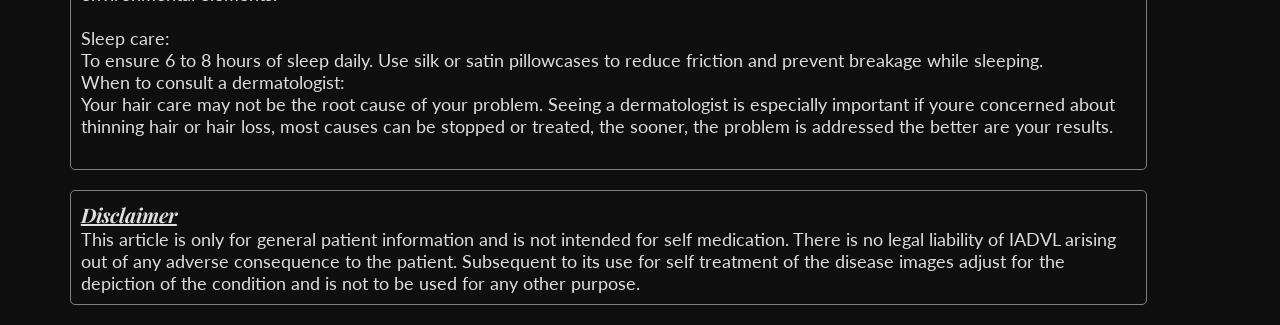
==== commit 440b7592: "added the new boxes which now contains all the texts, only implemented in 3 pages" ====
--- a/index.html
+++ b/index.html
@@ -58,11 +58,15 @@
 
    <div id="haircare-basics">
       <div id="startingPara">
-         <h2 class="playfairSC" id="basics">Hair care basics</h2>
-         <p>
-            Everybody dreams of a beautiful head of hair!
-            Here are a few basic hair care tips:
-         </p>
+         <div>
+            <h2 class="playfairSC" id="basics">Hair care basics</h2>
+         </div>
+         <!-- <div>
+            <p>
+               Everybody dreams of a beautiful head of hair!
+               Here are a few basic hair care tips:
+            </p>
+         </div> -->
       </div>
       <br>
       <div class="flexCardDiv">
@@ -152,7 +156,11 @@
             </p>
          </div>
 
-         <div class="mainPage-textCards"><span id="disclaimer">Disclaimer</span> This article is only for general patient information and is not intended for self medication. There is no legal liability of IADVL arising out of any adverse consequence to the patient. Subsequent to its use for self treatment of the disease images adjust for the depiction of the condition and is not to be used for any other purpose.</div>
+         <div class="mainPage-textCards"><span id="disclaimer">Disclaimer</span> 
+            <p>
+               This article is only for general patient information and is not intended for self medication. There is no legal liability of IADVL arising out of any adverse consequence to the patient. Subsequent to its use for self treatment of the disease images adjust for the depiction of the condition and is not to be used for any other purpose.
+            </p>
+         </div>
       </div>
    </div>
 
--- a/index.css
+++ b/index.css
@@ -157,7 +157,7 @@
   unicode-range: U+0100-02BA, U+02BD-02C5, U+02C7-02CC, U+02CE-02D7, U+02DD-02FF, U+0304, U+0308, U+0329, U+1D00-1DBF, U+1E00-1E9F, U+1EF2-1EFF, U+2020, U+20A0-20AB, U+20AD-20C4, U+2113, U+2C60-2C7F, U+A720-A7FF;
 
   font-size: 18px;
-  width: 95%;
+  /* width: 95%; */
 }
 
 #healthcare-basics {
@@ -213,6 +213,20 @@
     font-size: 15px;
   }
 
+
+  .flexCardDiv {
+    width: 100%;
+  }
+
+  .mainPage-textCards {
+    width: 95%;
+  }
+
+  #basics {
+    font-size: 37px;
+  } 
+  
+
 }
 
 
@@ -222,15 +236,15 @@
   /* display: flex;
   justify-content: center;
   align-items: center;
-  height: auto;
-  width: 90%; */
-
-  margin-top: 20px;
-  margin-bottom: 20px;
-
-  border: 1px solid whitesmoke;
+  height: auto; */
+
+  width: 90%;
+  margin-top: 10px;
+  margin-bottom: 10px;
+
+  border: 1px solid grey;
   padding: 10px;
-  border-radius: 1rem;
+  border-radius: 5px;
 }
 
 .flexCardDiv {
@@ -243,7 +257,14 @@
   flex-direction: column;
 }
 
-
+#startingPara {
+  display: flex;
+  align-items: center;
+  justify-content: center;
+  width: 95%;
+  
+  flex-direction: column;
+}
 
 /* 
 next plans for next week
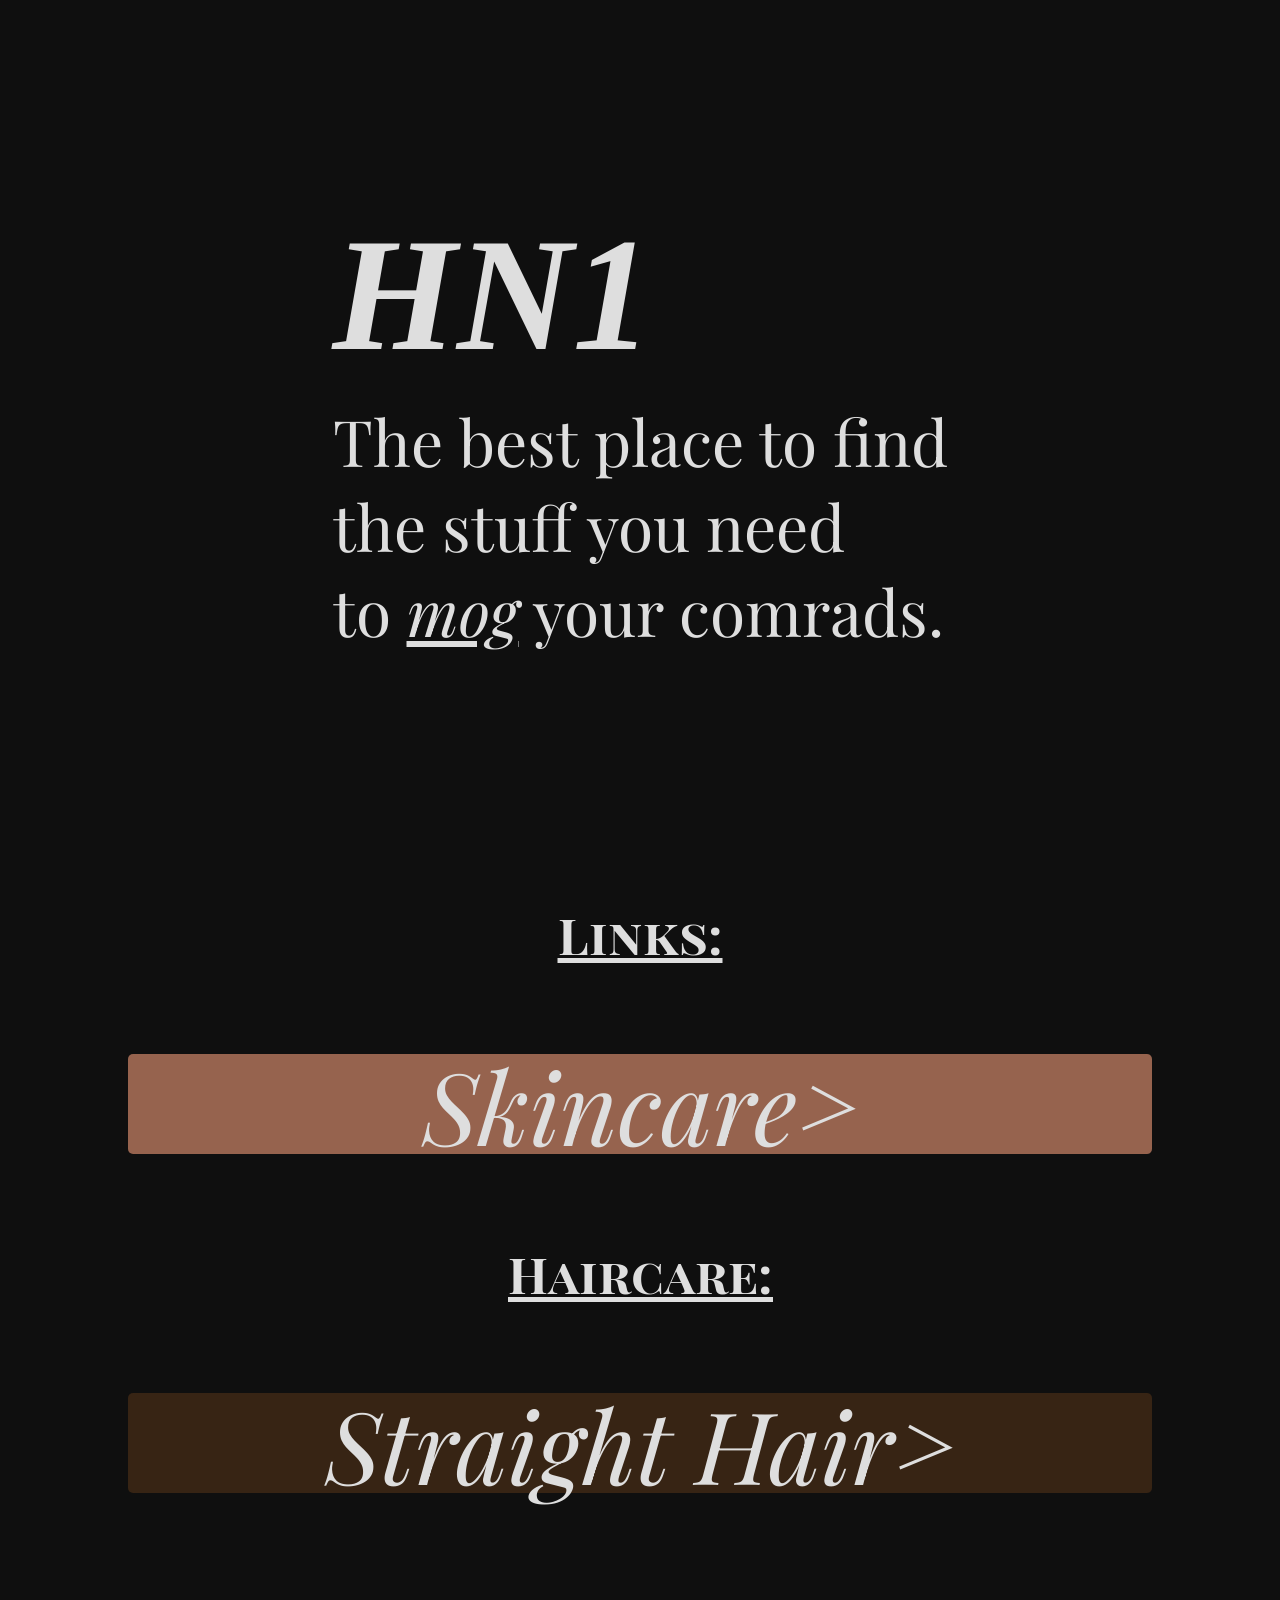
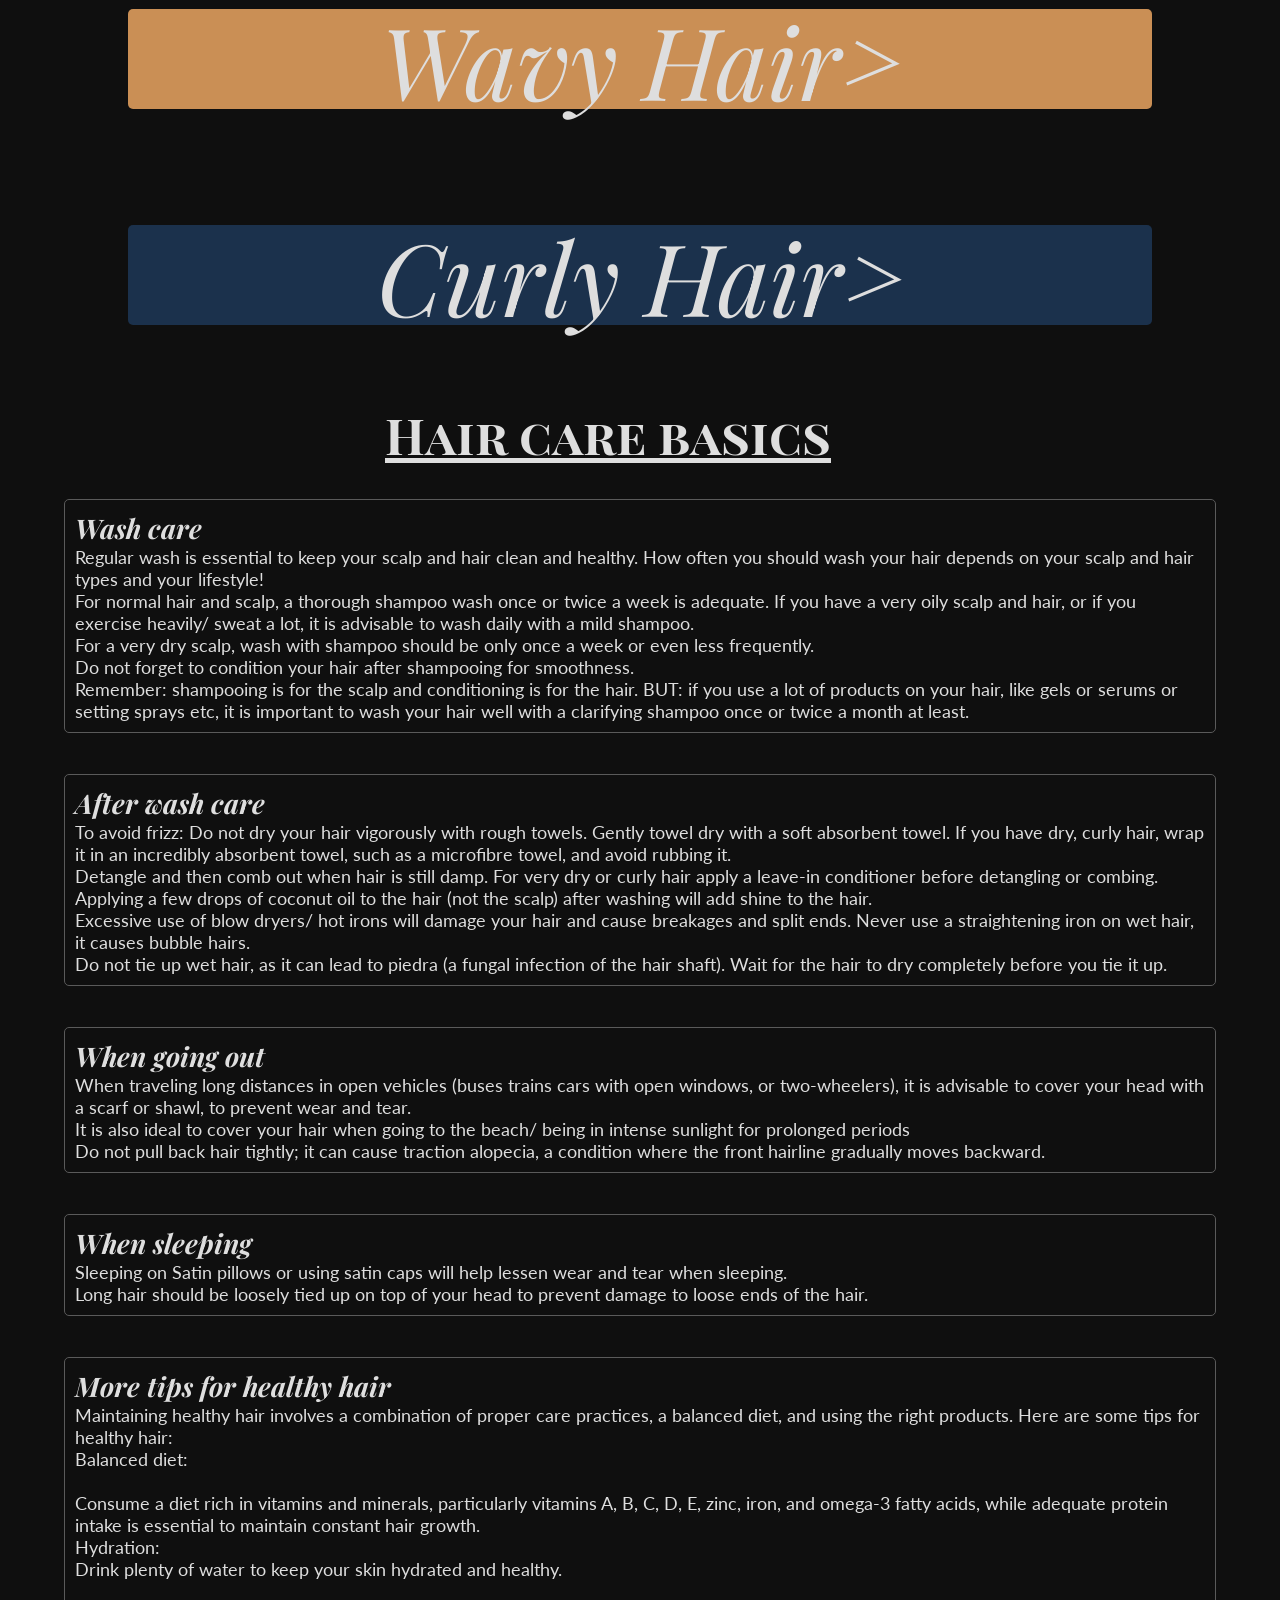
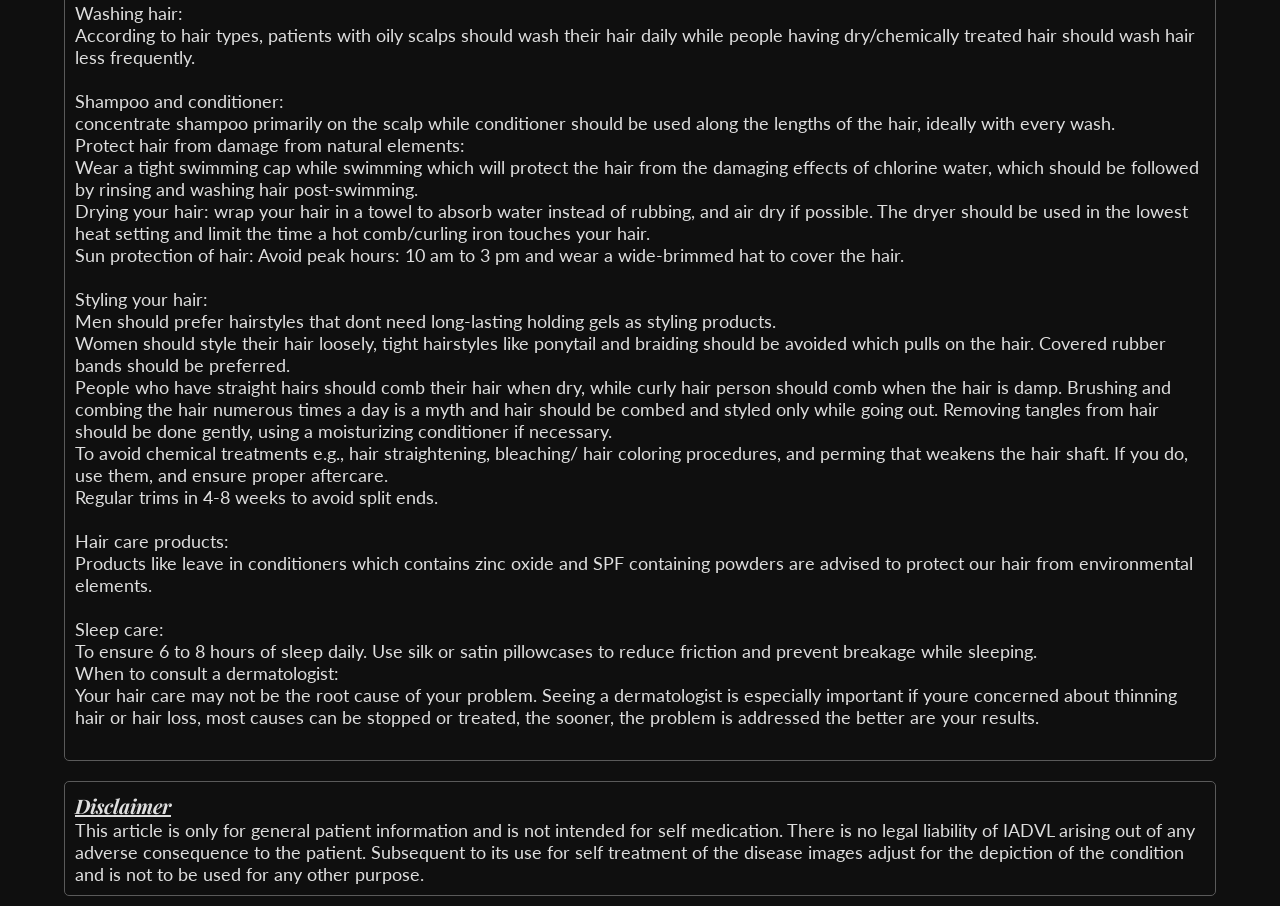
==== commit ed404c31: "completely redesigned the main page" ====
--- a/index.html
+++ b/index.html
@@ -13,48 +13,52 @@
 </head>
 <body>
     
-   <div class="heroSection">
-      <div class="headLine">
-        <h1>HN1</h1>
-      </div>
-      
-      <div class="secondHLine">
-        The best place to find the stuff you need to <span id="mog">mog</span> your comrads. 
-      </div>  
-   </div>
-   <br>
-   <br>
-   <h1 id="link" class="playfairSC">Links:</h1>
-   <br> 
-   <br>
-
-   <div id="skincare-advise" class="haircare-div">
-      <a href="Skincare/skincare.html" id="skincare" class="josephSans" >Skincare>></a>
-   </div>
-   <br>
-   <br>
-   
-   <h1 id="haircare" class="playfairSC">Haircare:</h1>
-   <br>
-   <br>
-
-   <div class="haircare-div" id="straight-hair">
-    <a href="Straight-hair/straightHair.html" id="straight-text" class="josephSans">Straight Hair>></a>
+   <div class="heroSection bodyhehe" id="changing-this">
+      <div class="idk">
+         <div class="headLine">
+           <h1>HN1</h1>
+         </div>
+         
+         <div class="secondHLine">
+           The best place to find <br>
+            the stuff you need <br> 
+            to <span id="mog">mog</span> your comrads.
+         </div>
+      </div> 
    </div>
    <br>
    <br>
 
-   <div class="haircare-div" id="wavy-hair">
-    <a href="Wavy-hair/wavyHair.html" id="wavy-text" class="josephSans">Wavy Hair>></a>
+   <div class="divThatContainsLooinkers">
+      <h1 id="link" class="playfairSC">Links:</h1>
+      <br>
+      <br>
+      <div id="skincare-advise" class="haircare-div bodyhehe">
+         <a href="Skincare/skincare.html" id="skincare" class="josephSans" >Skincare></a>
+      </div>
+      <br>
+      <br>
+      
+      <h1 id="haircare" class="playfairSC bodyhehe">Haircare:</h1>
+      <br>
+      <br>
+      <div class="haircare-div bodyhehe" id="straight-hair">
+       <a href="Straight-hair/straightHair.html" id="straight-text" class="josephSans">Straight Hair></a>
+      </div>
+      
+      <br>
+      <br>
+      <div class="haircare-div" id="wavy-hair">
+       <a href="Wavy-hair/wavyHair.html" id="wavy-text" class="josephSans">Wavy Hair></a>
+      </div>
+      <br>
+      <br>
+      <div class="haircare-div" id="curly-hair">
+       <a href="Curly-hair/curlyHair.html" id="curly-text" class="josephSans">Curly Hair></a>
+      </div>
+      <br>
+      <br>
    </div>
-   <br>
-   <br>
-
-   <div class="haircare-div" id="curly-hair">
-    <a href="Curly-hair/curlyHair.html" id="curly-text" class="josephSans">Curly Hair>></a>
-   </div>
-   <br>
-   <br>
 
    <div id="haircare-basics">
       <div id="startingPara">
@@ -69,7 +73,7 @@
          </div> -->
       </div>
       <br>
-      <div class="flexCardDiv">
+      <div class="flexCardDiv bodyhehe">
          <div id="washCare" class="mainPage-textCards">
             <h2 class="playfair">Wash care</h2>
             <p>
@@ -164,6 +168,7 @@
       </div>
    </div>
 
+   <script src="test.js"></script>
    
 </body>
 </html>
--- a/index.css
+++ b/index.css
@@ -7,22 +7,76 @@
 body {
     background-color: #0f0f0f;
     color: #dedede;
+
+    /* background-image: url(black1.jpg);
+    background-repeat: no-repeat;
+    background-position: center;
+    background-size: cover; */
+    
+
+}
+
+.bodyhehe {
+   opacity: 0;
+  transform: translateY(20px);
+  transition: opacity 1.5s ease-out, transform 1.5s ease-out;
+  will-change: opacity, transform; /* Optimises browser rendering */
+}
+
+.bodyhehe.is-visible {
+  opacity: 1;
+  transform: translateY(0);
 }
 
 .heroSection {
-  /* display: flex;
-  align-items: center;
-  justify-content: center; */
+  display: flex;
+  align-items: center;
+  justify-content: center;
   height: 200px;
   width: 100%;
-  background-image: url(design.png);
-  background-attachment: fixed;
+  
+
+  height: 95vh;
+
+  animation: easeInOnLoad 1.2s cubic-bezier(0.25, 1, 0.5, 1) forwards;
+
+  /* background-image: url(design.png);
+  background-attachment: fixed; */
   /* background-size: cover;
   background-repeat: no-repeat; */
 }
 
+@keyframes easeInOnLoad {
+  from {
+    opacity: 0;
+    transform: translateY(20px); /* Subtle lift */
+  }
+  to {
+    opacity: 1;
+    transform: translateY(0);
+  }
+}
+
+.fade-in-scroll {
+  animation: revealOnScroll linear both;
+  animation-timeline: view();
+  animation-range: entry 10% cover 40%;
+}
+
+/* Scroll animation keyframes */
+@keyframes revealOnScroll {
+  from {
+    opacity: 0;
+    transform: translateY(30px);
+  }
+  to {
+    opacity: 1;
+    transform: translateY(0);
+  }
+}
+
 .headLine {
-    font-size: 3rem;
+    font-size: 5rem;
     margin: 10px;
 
     font-family: 'Playfair Display SC';
@@ -31,10 +85,12 @@
   font-display: swap;
   src: url(https://fonts.gstatic.com/s/playfairdisplaysc/v18/ke87OhoaMkR6-hSn7kbHVoFf7ZfgMPr_lbw8HOsyE4s.woff2) format('woff2');
   unicode-range: U+0100-02BA, U+02BD-02C5, U+02C7-02CC, U+02CE-02D7, U+02DD-02FF, U+0304, U+0308, U+0329, U+1D00-1DBF, U+1E00-1E9F, U+1EF2-1EFF, U+2020, U+20A0-20AB, U+20AD-20C4, U+2113, U+2C60-2C7F, U+A720-A7FF;
+
+  font-style: italic;
 }
 
 .secondHLine {
-    font-size: 2.5rem;
+    font-size: 4rem;
     margin: 10px;
 
     font-family: 'Playfair Display';
@@ -69,6 +125,13 @@
   font-size: 50px;
 }
 
+.divThatContainsLooinkers {
+  display: flex;
+  align-items: center;
+  justify-content: center;
+  flex-direction: column;
+}
+
 .haircare-div {
   margin-top: 40px;
   margin-bottom: 40px;
@@ -77,8 +140,10 @@
   align-items: center;
   justify-content: center;
 
-  width: 100%;
+  width: 80%;
   height: 100px;
+
+  border-radius: 5px;
 }
 
 #straight-hair {
@@ -94,9 +159,9 @@
 }
 
 #haircare-basics {
-  margin: 10px;
+  /* margin: 10px; */
   font-size: large;
-  border-radius: 10px;
+  /* border-radius: 10px; */
 }
 
 #basics {
@@ -104,19 +169,19 @@
 }
 
 .josephSans {
-  font-family: 'Josefin Sans';
+  font-family: 'Playfair Display';
   font-style: italic;
   font-weight: 100 700;
   font-display: swap;
-  src: url(https://fonts.gstatic.com/s/josefinsans/v34/Qw3EZQNVED7rKGKxtqIqX5EUCEx6XHg.woff2) format('woff2');
-  unicode-range: U+0000-00FF, U+0131, U+0152-0153, U+02BB-02BC, U+02C6, U+02DA, U+02DC, U+0304, U+0308, U+0329, U+2000-206F, U+20AC, U+2122, U+2191, U+2193, U+2212, U+2215, U+FEFF, U+FFFD;
+  src: url(https://fonts.gstatic.com/s/playfairdisplaysc/v18/ke87OhoaMkR6-hSn7kbHVoFf7ZfgMPr_lbw8HOsyE4s.woff2) format('woff2');
+  unicode-range: U+0100-02BA, U+02BD-02C5, U+02C7-02CC, U+02CE-02D7, U+02DD-02FF, U+0304, U+0308, U+0329, U+1D00-1DBF, U+1E00-1E9F, U+1EF2-1EFF, U+2020, U+20A0-20AB, U+20AD-20C4, U+2113, U+2C60-2C7F, U+A720-A7FF;
 
   display: inline-block;
   transition: transform 0.1s ease;
   
   cursor: pointer;
 
-  font-size: 170px;
+  font-size: 100px;
   color: #dedede;
   text-decoration: none;
 }
@@ -189,10 +254,13 @@
 
 @media (max-width: 700px) {
    
-  .heroSection {
+  /* .heroSection {
     display: block;
-  }
-  
+  } */
+  
+  .divThatContainsLooinkers {
+    height: 95vh;
+  }
 
   .haircare-div {
     height: 70px;
@@ -205,8 +273,9 @@
   }
 
   .josephSans {
-    font-size: 3rem;
+    font-size: 2rem;
     margin: 0;
+    
   }
 
   p {
@@ -242,9 +311,20 @@
   margin-top: 10px;
   margin-bottom: 10px;
 
-  border: 1px solid grey;
+  border: 1px solid rgb(90, 90, 90);
   padding: 10px;
   border-radius: 5px;
+
+
+  transition: transform 0.3s ease, box-shadow 0.3s ease;
+
+}
+
+.mainPage-textCards:hover {
+
+  transform: translateY(-8px); 
+  
+  border: 1px solid rgb(240, 240, 240);
 }
 
 .flexCardDiv {
@@ -252,7 +332,7 @@
   justify-content: center;
   align-items: center;
   height: auto;
-  width: 95%;
+  width: 100%;
 
   flex-direction: column;
 }
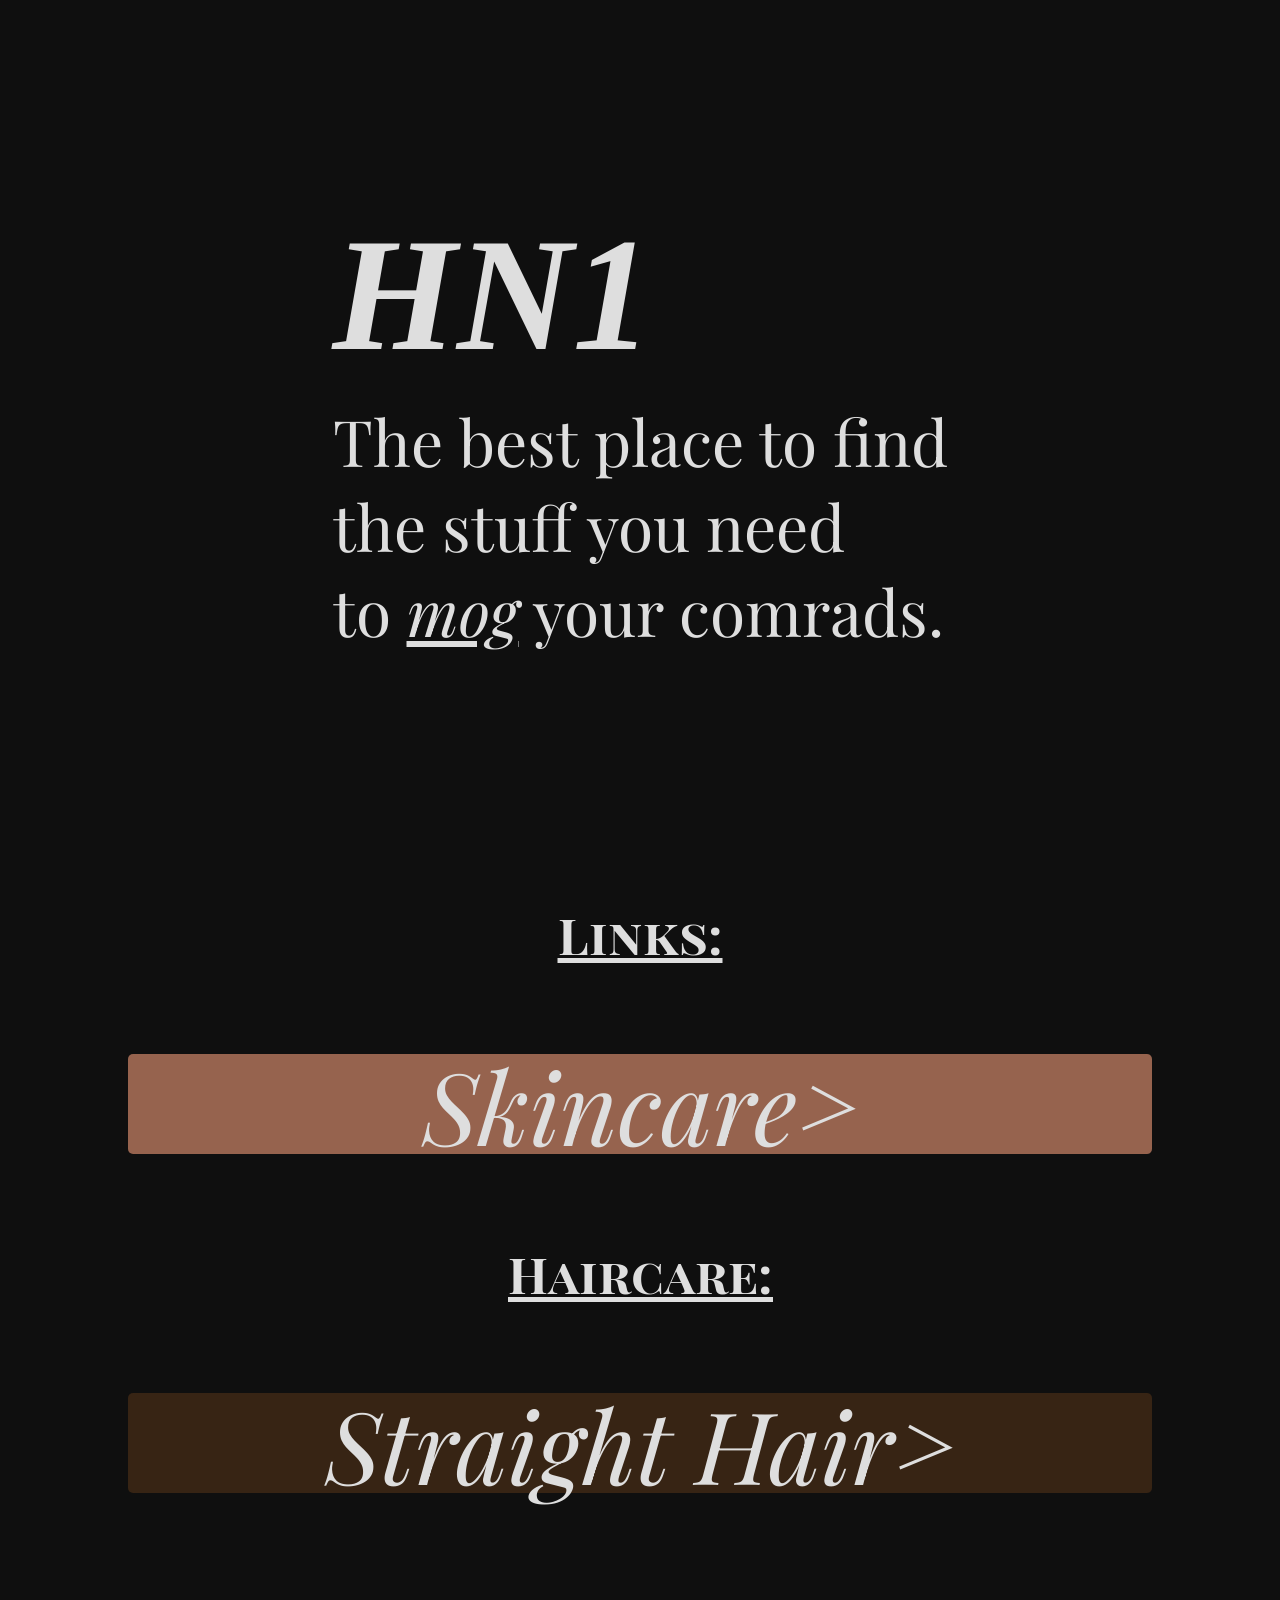
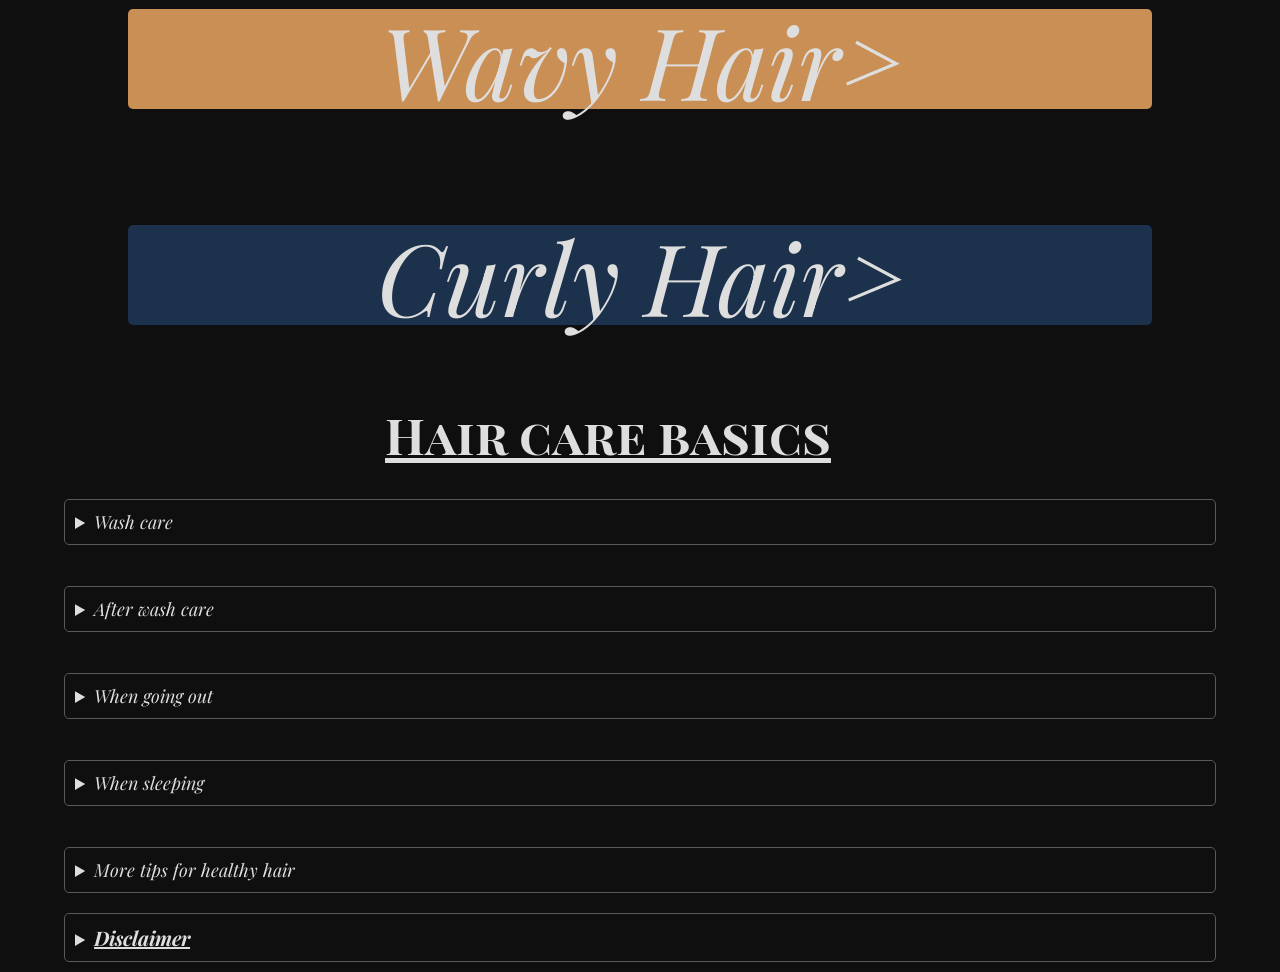
==== commit adef1dd6: "did some shananigans" ====
--- a/index.html
+++ b/index.html
@@ -65,105 +65,113 @@
          <div>
             <h2 class="playfairSC" id="basics">Hair care basics</h2>
          </div>
-         <!-- <div>
-            <p>
-               Everybody dreams of a beautiful head of hair!
-               Here are a few basic hair care tips:
-            </p>
-         </div> -->
+         
+
       </div>
       <br>
       <div class="flexCardDiv bodyhehe">
          <div id="washCare" class="mainPage-textCards">
-            <h2 class="playfair">Wash care</h2>
-            <p>
-               Regular wash is essential to keep your scalp and hair clean and healthy. How often you should wash your hair depends on your scalp and hair types and your lifestyle! <br>
-               For normal hair and scalp, a thorough shampoo wash once or twice a week is adequate. If you have a very oily scalp and hair, or if you exercise heavily/ sweat a lot, it is advisable to wash daily with a mild shampoo.
-               <br>
-               For a very dry scalp, wash with shampoo should be only once a week or even less frequently.
-               <br>
-               Do not forget to condition your hair after shampooing for smoothness.
-               <br>
-               Remember: shampooing is for the scalp and conditioning is for the hair. BUT: if you use a lot of products on your hair, like gels or serums or setting sprays etc, it is important to wash your hair well with a clarifying shampoo once or twice a month at least.
-            </p>
+            <!-- <h2 class="playfair">Wash care</h2> -->
+             <details class="detailsIG">
+                <summary class="playfair">Wash care</summary>
+                  <p>
+                  Regular wash is essential to keep your scalp and hair clean and healthy. How often you should wash your hair depends on your scalp and hair types and your lifestyle! <br>
+                  For normal hair and scalp, a thorough shampoo wash once or twice a week is adequate. If you have a very oily scalp and hair, or if you exercise heavily/ sweat a lot, it is advisable to wash daily with a mild shampoo.
+                  <br>
+                  For a very dry scalp, wash with shampoo should be only once a week or even less frequently.
+                  <br>
+                  Do not forget to condition your hair after shampooing for smoothness.
+                  <br>
+                  Remember: shampooing is for the scalp and conditioning is for the hair. BUT: if you use a lot of products on your hair, like gels or serums or setting sprays etc, it is important to wash your hair well with a clarifying shampoo once or twice a month at least.
+                  </p>
+             </details>
          </div>
          <br>
          <div id="afterWashCare" class="mainPage-textCards">
-            <h2 class="playfair">After wash care</h2>
-            <p>
-               To avoid frizz: Do not dry your hair vigorously with rough towels. Gently towel dry with a soft absorbent towel. If you have dry, curly hair, wrap it in an incredibly absorbent towel, such as a microfibre towel, and avoid rubbing it.
-               <br>
-               Detangle and then comb out when hair is still damp. For very dry or curly hair apply a leave-in conditioner before detangling or combing.
-               <br>
-               Applying a few drops of coconut oil to the hair (not the scalp) after washing will add shine to the hair.
-               <br>
-               Excessive use of blow dryers/ hot irons will damage your hair and cause breakages and split ends. Never use a straightening iron on wet hair, it causes bubble hairs.
-               <br>
-               Do not tie up wet hair, as it can lead to piedra (a fungal infection of the hair shaft). Wait for the hair to dry completely before you tie it up.
-            </p>
+            <details class="detailsIG">
+               <summary class="playfair">After wash care</summary>
+               <p>
+                  To avoid frizz: Do not dry your hair vigorously with rough towels. Gently towel dry with a soft absorbent towel. If you have dry, curly hair, wrap it in an incredibly absorbent towel, such as a microfibre towel, and avoid rubbing it.
+                  <br>
+                  Detangle and then comb out when hair is still damp. For very dry or curly hair apply a leave-in conditioner before detangling or combing.
+                  <br>
+                  Applying a few drops of coconut oil to the hair (not the scalp) after washing will add shine to the hair.
+                  <br>
+                  Excessive use of blow dryers/ hot irons will damage your hair and cause breakages and split ends. Never use a straightening iron on wet hair, it causes bubble hairs.
+                  <br>
+                  Do not tie up wet hair, as it can lead to piedra (a fungal infection of the hair shaft). Wait for the hair to dry completely before you tie it up.
+               </p>
+            </details>
          </div>
          <br>
+
          <div id="goingOutCare" class="mainPage-textCards">
-            <h2 class="playfair">When going out</h2>
-            <p>
-               When traveling long distances in open vehicles (buses trains cars with open windows, or two-wheelers), it is advisable to cover your head with a scarf or shawl, to prevent wear and tear. <br>
-               It is also ideal to cover your hair when going to the beach/ being in intense sunlight for prolonged periods
-               <br>
-               Do not pull back hair tightly; it can cause traction alopecia, a condition where the front hairline gradually moves backward.
-            </p>
+            <details class="detailsIG">
+               <summary class="playfair">When going out</summary>
+               <p>
+                  When traveling long distances in open vehicles (buses trains cars with open windows, or two-wheelers), it is advisable to cover your head with a scarf or shawl, to prevent wear and tear. <br>
+                  It is also ideal to cover your hair when going to the beach/ being in intense sunlight for prolonged periods
+                  <br>
+                  Do not pull back hair tightly; it can cause traction alopecia, a condition where the front hairline gradually moves backward.
+               </p>
+            </details>
          </div>
          <br>
          
             <div id="sleepCare" class="mainPage-textCards">
-               <h2 class="playfair">When sleeping</h2>
-               <p>
-                  Sleeping on Satin pillows or using satin caps will help lessen wear and tear when sleeping.<br>
-                  Long hair should be loosely tied up on top of your head to prevent damage to loose ends of the hair.
-               </p>
+               <details class="detailsIG">
+                  <summary class="playfair">When sleeping</summary>
+                  <p>
+                     Sleeping on Satin pillows or using satin caps will help lessen wear and tear when sleeping.<br>
+                     Long hair should be loosely tied up on top of your head to prevent damage to loose ends of the hair.
+                  </p>
+               </details>
             </div>
          
          <br>
          <div id="moreTips" class="mainPage-textCards">
-            <h2 class="playfair">More tips for healthy hair</h2>
-            <p>
-               Maintaining healthy hair involves a combination of proper care practices, a balanced diet, and using the right products. Here are some tips for healthy hair: <br>
-             Balanced diet: <br> <br>
-             Consume a diet rich in vitamins and minerals, particularly vitamins A, B, C, D, E, zinc, iron, and omega-3 fatty acids, while adequate protein intake is essential to maintain constant hair growth.
-             <br>
-             Hydration: <br>
-             Drink plenty of water to keep your skin hydrated and healthy. <br> <br>
-             Washing hair: <br>
-             According to hair types, patients with oily scalps should wash their hair daily while people having dry/chemically treated hair should wash hair less frequently. <br> <br>
-             Shampoo and conditioner: <br>
-             concentrate shampoo primarily on the scalp while conditioner should be used along the lengths of the hair, ideally with every wash. <br>
-             Protect hair from damage from natural elements: <br>
-                 Wear a tight swimming cap while swimming which will protect the hair from the damaging effects of chlorine water, which should be followed by rinsing and washing hair post-swimming. <br>
-                 Drying your hair: wrap your hair in a towel to absorb water instead of rubbing, and air dry if possible. The dryer should be used in the lowest heat setting and limit the time a hot comb/curling iron touches your hair. <br>
-                 Sun protection of hair: Avoid peak hours: 10 am to 3 pm and wear a wide-brimmed hat to cover the hair. <br> <br>
-             Styling your hair: <br>
-             Men should prefer hairstyles that dont need long-lasting holding gels as styling products. <br>
-             Women should style their hair loosely, tight hairstyles like ponytail and braiding should be avoided which pulls on the hair. Covered rubber bands should be preferred. <br>
-             People who have straight hairs should comb their hair when dry, while curly hair person should comb when the hair is damp.
-             Brushing and combing the hair numerous times a day is a myth and hair should be combed and styled only while going out.
-             Removing tangles from hair should be done gently, using a moisturizing conditioner if necessary. <br>
-             To avoid chemical treatments e.g., hair straightening, bleaching/ hair coloring procedures, and perming that weakens the hair shaft. If you do, use them, and ensure proper aftercare. <br>
-             Regular trims in 4-8 weeks to avoid split ends. <br> <br>
-         
-            Hair care products: <br>
-         
-            Products like leave in conditioners which contains zinc oxide and SPF containing powders are advised to protect our hair from environmental elements. <br> <br>
-         
-            Sleep care: <br>
-             To ensure 6 to 8 hours of sleep daily. Use silk or satin pillowcases to reduce friction and prevent breakage while sleeping. <br>
-             When to consult a dermatologist: <br>
-             Your hair care may not be the root cause of your problem. Seeing a dermatologist is especially important if youre concerned about thinning hair or hair loss, most causes can be stopped or treated, the sooner, the problem is addressed the better are your results. <br> <br>
-            </p>
+            <details class="detailsIG">
+               <summary class="playfair">More tips for healthy hair</summary>
+               <p>
+                  Maintaining healthy hair involves a combination of proper care practices, a balanced diet, and using the right products. Here are some tips for healthy hair: <br>
+                Balanced diet: <br> <br>
+                Consume a diet rich in vitamins and minerals, particularly vitamins A, B, C, D, E, zinc, iron, and omega-3 fatty acids, while adequate protein intake is essential to maintain constant hair growth.
+                <br>
+                Hydration: <br>
+                Drink plenty of water to keep your skin hydrated and healthy. <br> <br>
+                Washing hair: <br>
+                According to hair types, patients with oily scalps should wash their hair daily while people having dry/chemically treated hair should wash hair less frequently. <br> <br>
+                Shampoo and conditioner: <br>
+                concentrate shampoo primarily on the scalp while conditioner should be used along the lengths of the hair, ideally with every wash. <br>
+                Protect hair from damage from natural elements: <br>
+                    Wear a tight swimming cap while swimming which will protect the hair from the damaging effects of chlorine water, which should be followed by rinsing and washing hair post-swimming. <br>
+                    Drying your hair: wrap your hair in a towel to absorb water instead of rubbing, and air dry if possible. The dryer should be used in the lowest heat setting and limit the time a hot comb/curling iron touches your hair. <br>
+                    Sun protection of hair: Avoid peak hours: 10 am to 3 pm and wear a wide-brimmed hat to cover the hair. <br> <br>
+                Styling your hair: <br>
+                Men should prefer hairstyles that dont need long-lasting holding gels as styling products. <br>
+                Women should style their hair loosely, tight hairstyles like ponytail and braiding should be avoided which pulls on the hair. Covered rubber bands should be preferred. <br>
+                People who have straight hairs should comb their hair when dry, while curly hair person should comb when the hair is damp.
+                Brushing and combing the hair numerous times a day is a myth and hair should be combed and styled only while going out.
+                Removing tangles from hair should be done gently, using a moisturizing conditioner if necessary. <br>
+                To avoid chemical treatments e.g., hair straightening, bleaching/ hair coloring procedures, and perming that weakens the hair shaft. If you do, use them, and ensure proper aftercare. <br>
+                Regular trims in 4-8 weeks to avoid split ends. <br> <br>
+               Hair care products: <br>
+               Products like leave in conditioners which contains zinc oxide and SPF containing powders are advised to protect our hair from environmental elements. <br> <br>
+               Sleep care: <br>
+                To ensure 6 to 8 hours of sleep daily. Use silk or satin pillowcases to reduce friction and prevent breakage while sleeping. <br>
+                When to consult a dermatologist: <br>
+                Your hair care may not be the root cause of your problem. Seeing a dermatologist is especially important if youre concerned about thinning hair or hair loss, most causes can be stopped or treated, the sooner, the problem is addressed the better are your results. <br> <br>
+               </p>
+            </details>
          </div>
 
-         <div class="mainPage-textCards"><span id="disclaimer">Disclaimer</span> 
-            <p>
-               This article is only for general patient information and is not intended for self medication. There is no legal liability of IADVL arising out of any adverse consequence to the patient. Subsequent to its use for self treatment of the disease images adjust for the depiction of the condition and is not to be used for any other purpose.
-            </p>
+         <div class="mainPage-textCards">
+            <details class="detailsIG">
+               <summary><span id="disclaimer">Disclaimer</span> </summary>
+               <p>
+                  This article is only for general patient information and is not intended for self medication. There is no legal liability of IADVL arising out of any adverse consequence to the patient. Subsequent to its use for self treatment of the disease images adjust for the depiction of the condition and is not to be used for any other purpose.
+               </p>
+            </details>
          </div>
       </div>
    </div>
--- a/index.css
+++ b/index.css
@@ -346,13 +346,3 @@
   flex-direction: column;
 }
 
-/* 
-next plans for next week
-
-1. fixing the main page code
-2. containing the texts in card design 
-3. adding some themes and fixing the current theme 
-4. maybe adding more products 
-5. adding animations 
-
-*/
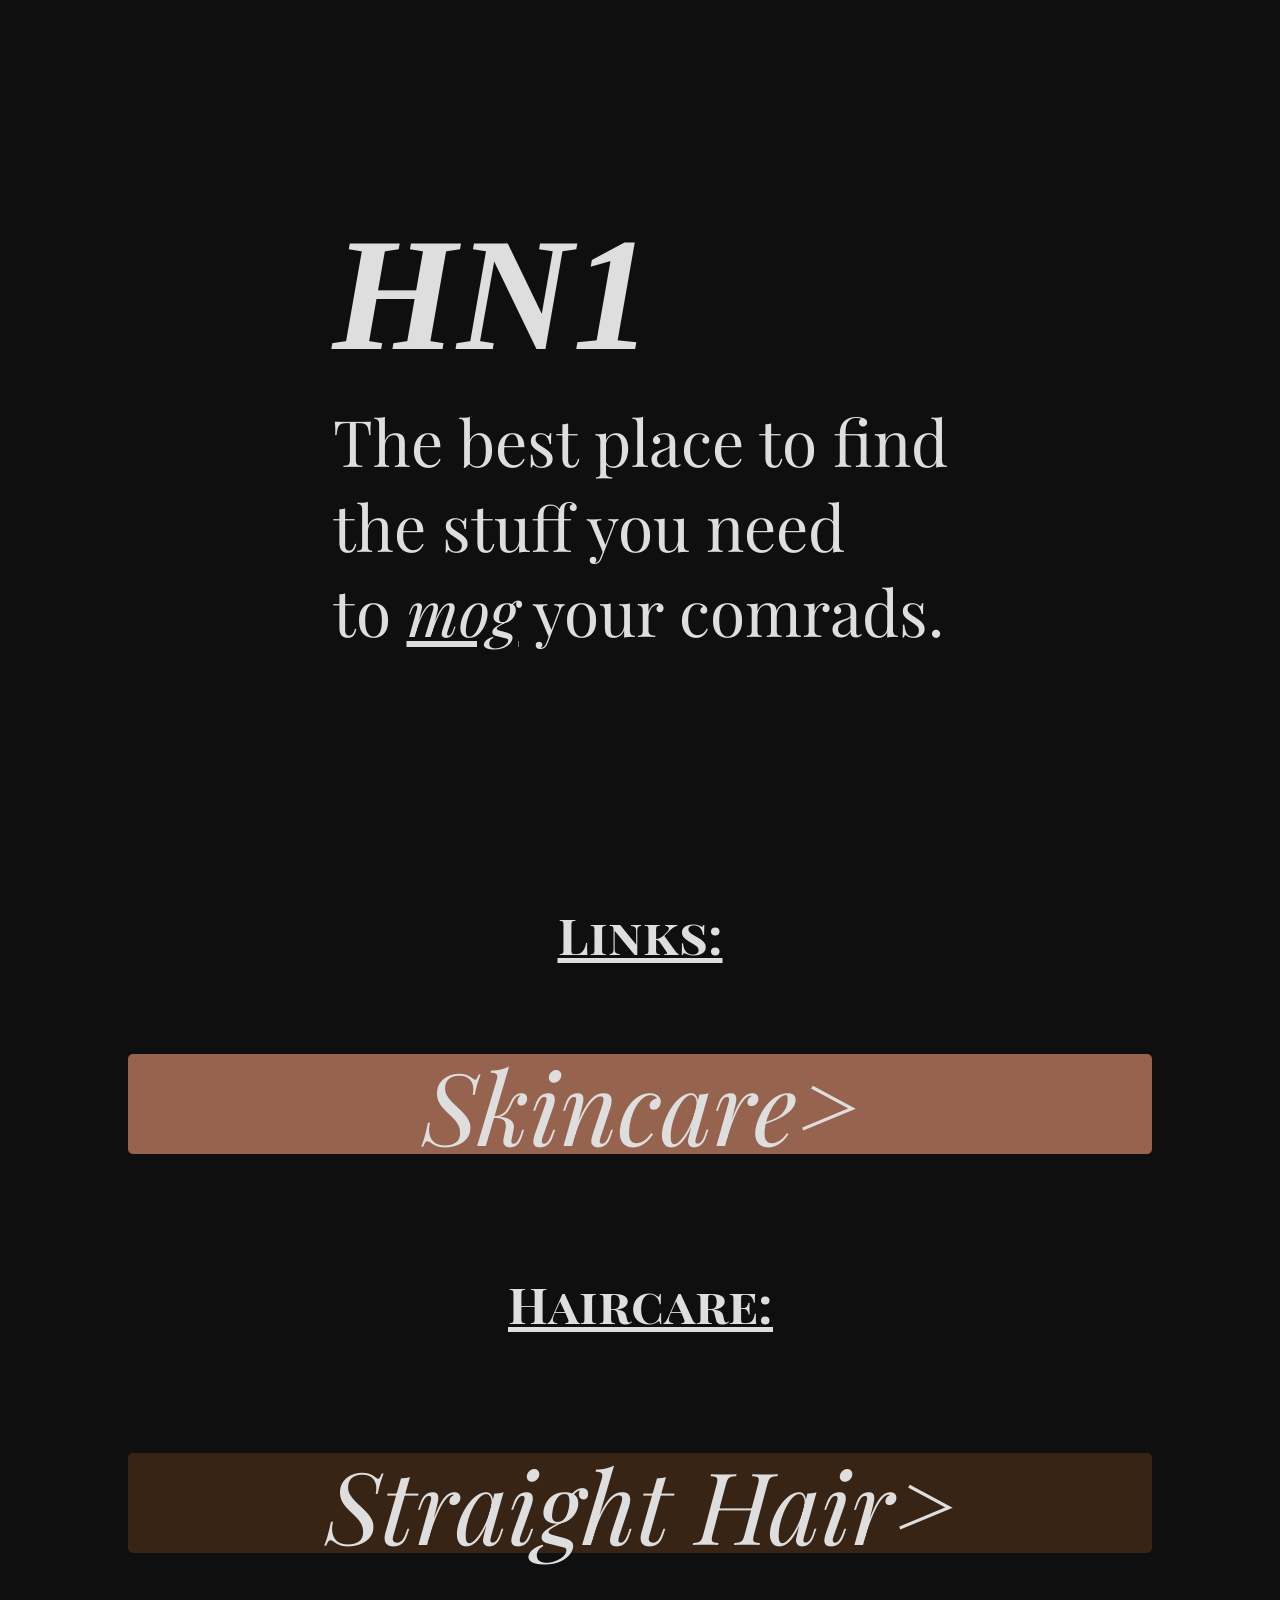
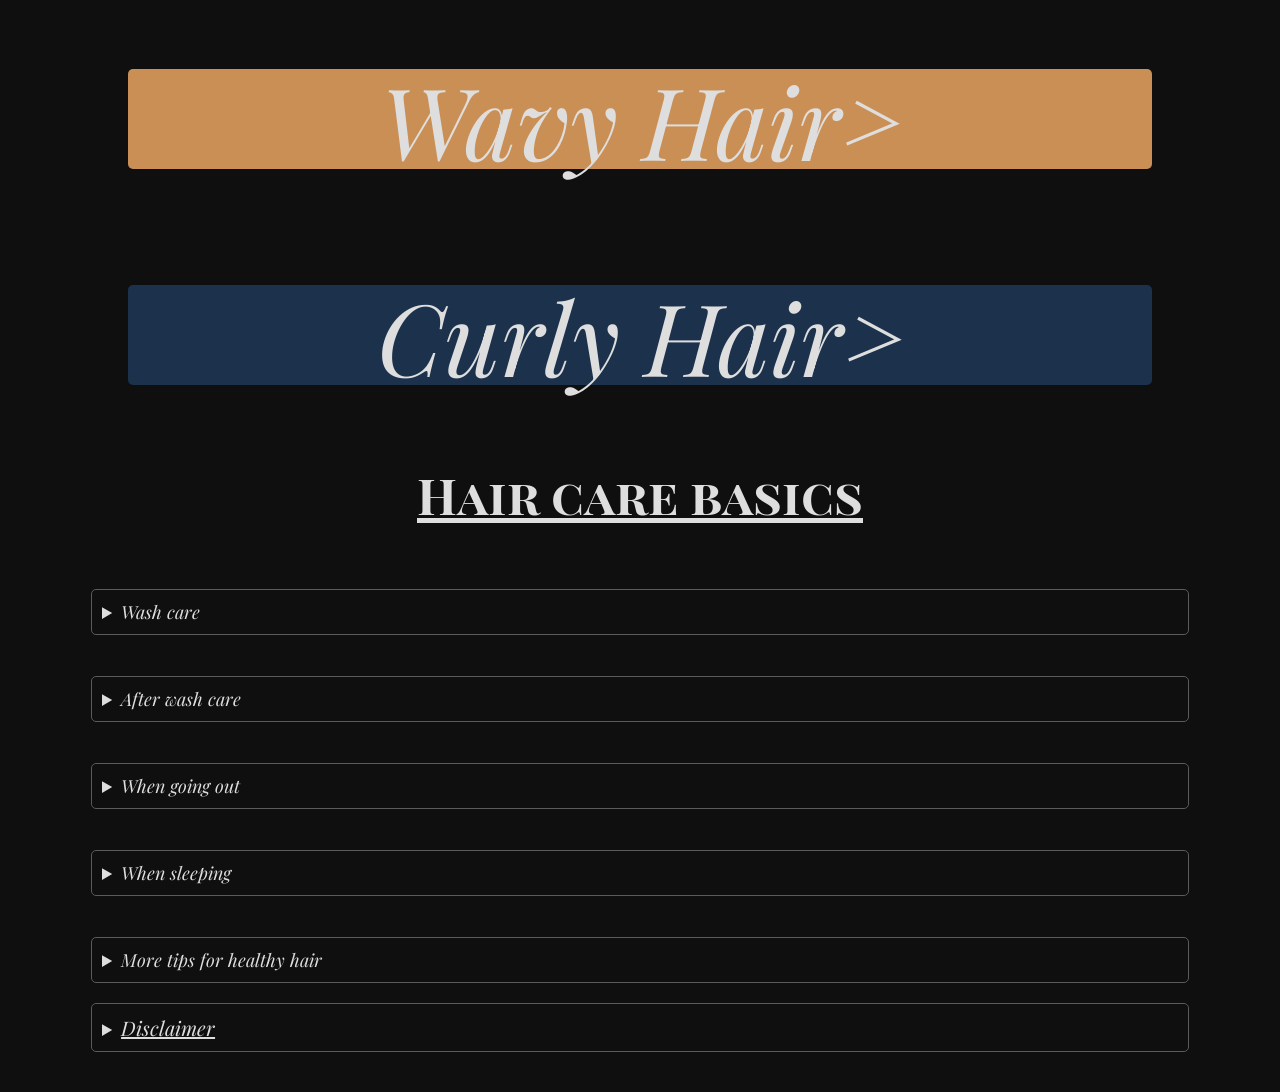
==== commit 96bc6919: "stylised the rest of the pages" ====
--- a/index.html
+++ b/index.html
@@ -65,9 +65,8 @@
          <div>
             <h2 class="playfairSC" id="basics">Hair care basics</h2>
          </div>
-         
+      </div>
 
-      </div>
       <br>
       <div class="flexCardDiv bodyhehe">
          <div id="washCare" class="mainPage-textCards">
@@ -176,7 +175,7 @@
       </div>
    </div>
 
-   <script src="test.js"></script>
+   <script src="animaSON.js"></script>
    
 </body>
 </html>
--- a/index.css
+++ b/index.css
@@ -21,6 +21,8 @@
   transform: translateY(20px);
   transition: opacity 1.5s ease-out, transform 1.5s ease-out;
   will-change: opacity, transform; /* Optimises browser rendering */
+
+  padding: 30px;
 }
 
 .bodyhehe.is-visible {
@@ -166,6 +168,7 @@
 
 #basics {
   font-size: 50px;
+
 }
 
 .josephSans {
@@ -230,7 +233,7 @@
 }
 
 #disclaimer {
-  font-weight: bold;
+  /* font-weight: bold; */
   text-decoration: underline;
   font-size: 20px;
 
@@ -341,7 +344,7 @@
   display: flex;
   align-items: center;
   justify-content: center;
-  width: 95%;
+  width: 100%;
   
   flex-direction: column;
 }
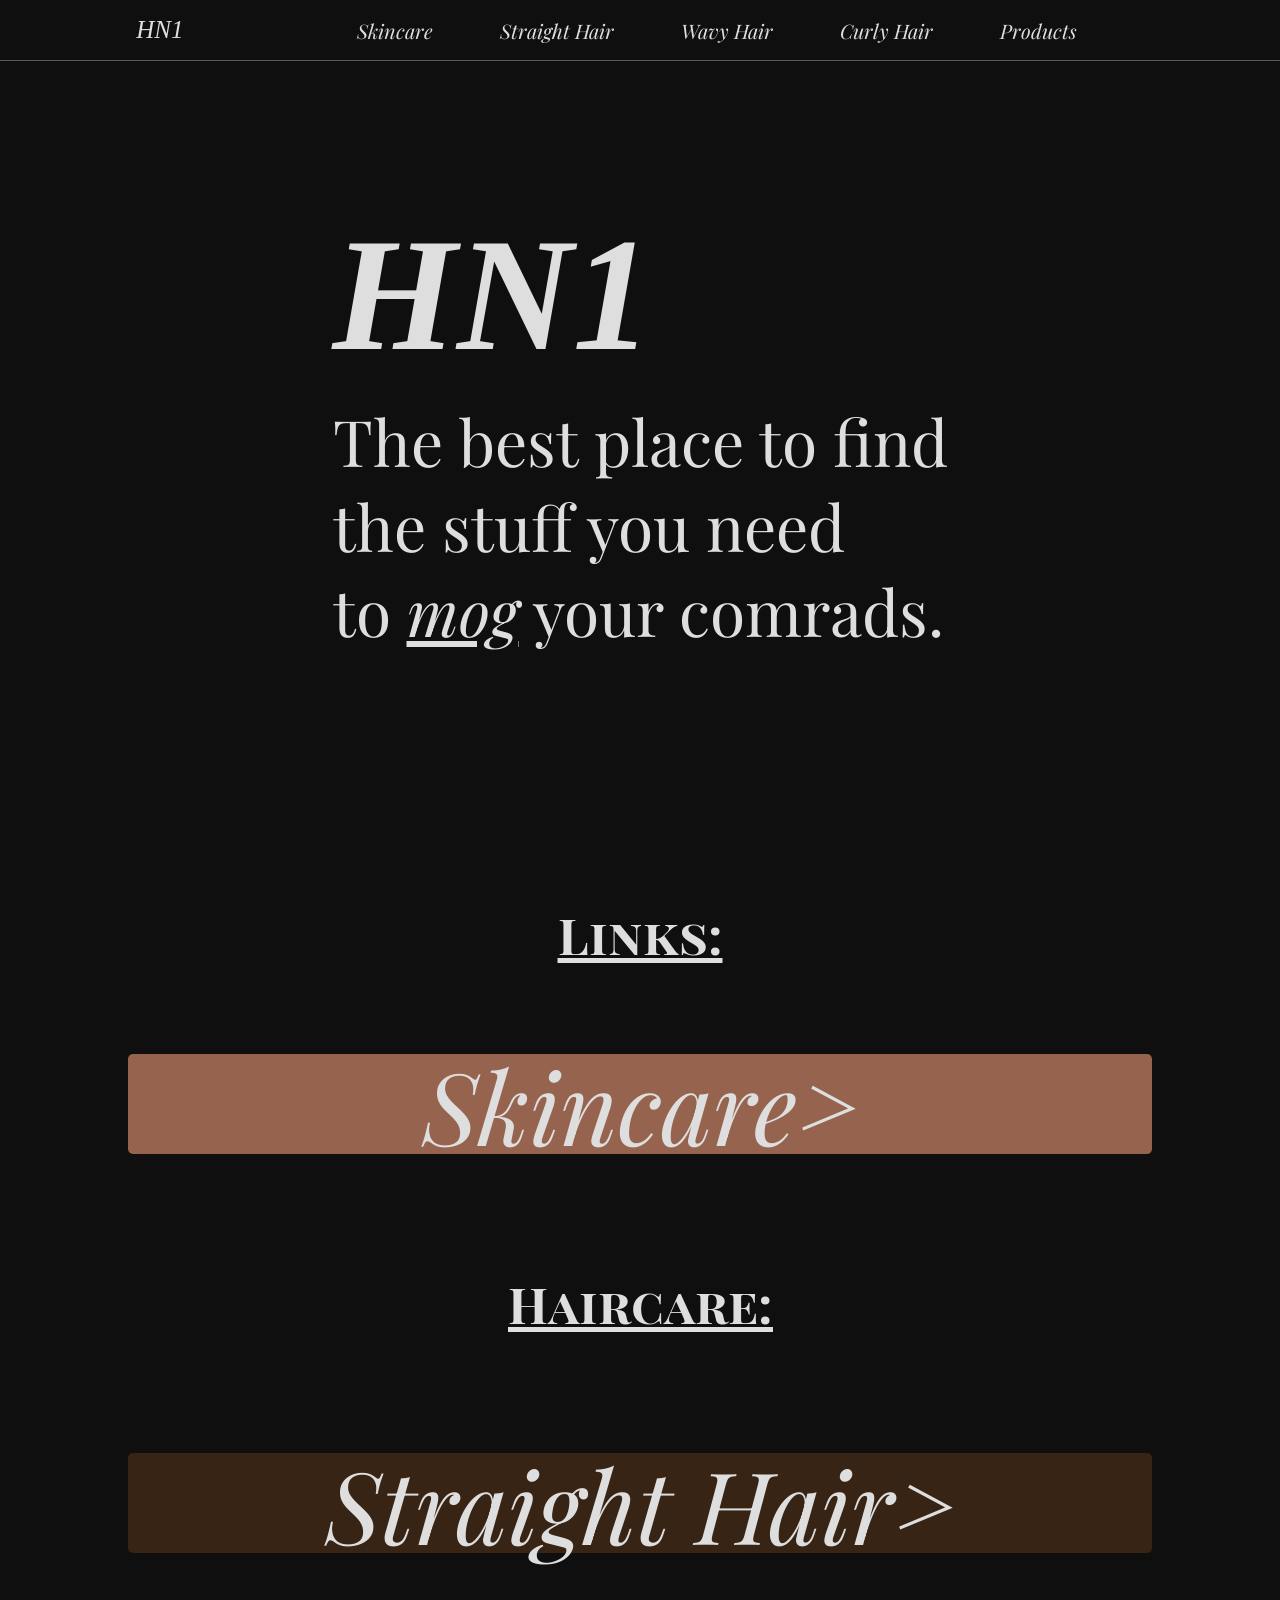
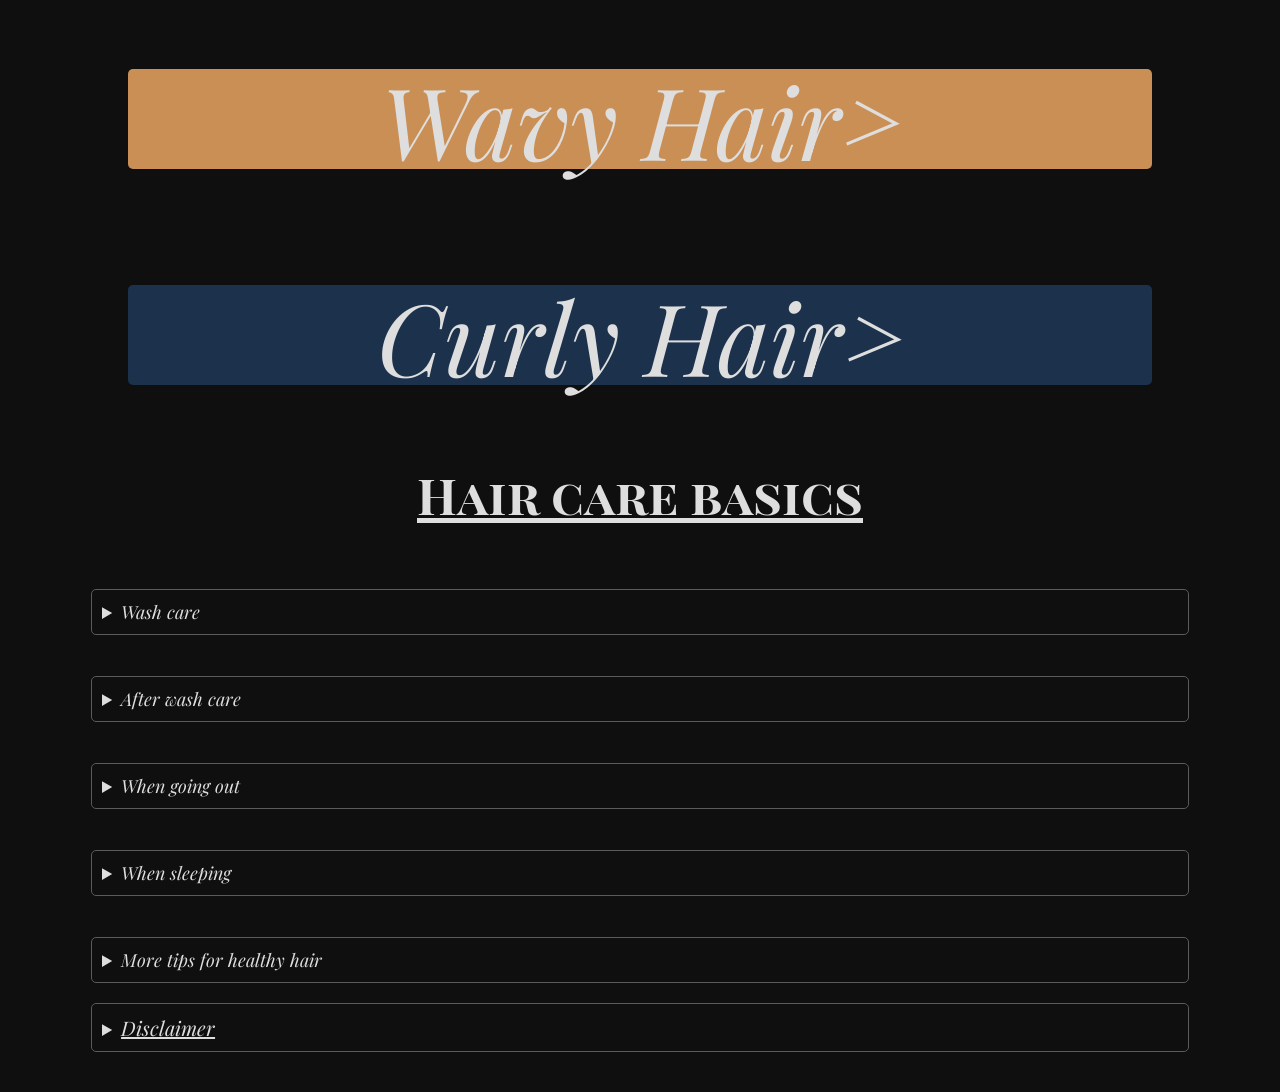
==== commit 23a3c6dd: "added a navbar" ====
--- a/index.html
+++ b/index.html
@@ -12,6 +12,24 @@
 
 </head>
 <body>
+   <nav class="navbar bodyhehe">
+
+      <button class="menu-toggle" aria-label="Toggle navigation">
+       ☰
+      </button>
+
+      <div class="brandMark">
+         <a href="index.html">HN1</a>
+      </div>
+      <ul class="nav-links">
+         <li><a href="Skincare/skincare.html">Skincare</a></li>
+         <li><a href="Straight-hair/straightHair.html">Straight Hair</a></li>
+         <li><a href="Wavy-hair/wavyHair.html">Wavy Hair</a></li>
+         <li><a href="Curly-hair/curlyHair.html">Curly Hair</a></li>
+         <li><a href="#">Products</a></li>
+      </ul>
+
+   </nav>
     
    <div class="heroSection bodyhehe" id="changing-this">
       <div class="idk">
--- a/index.css
+++ b/index.css
@@ -16,6 +16,131 @@
 
 }
 
+.navbar {
+  display: flex;
+  align-items: center;
+  justify-content: space-evenly;
+
+  position: fixed;
+  top: 0;
+  left: 0;
+  width: 100%;         
+
+  background-color: #0f0f0f;
+
+   z-index: 99999;
+  box-sizing: border-box;
+  
+  
+
+  border-bottom: 1px solid rgb(90, 90, 90);
+
+  height: 6vh;
+
+  animation: easeInOnLoad 1.2s cubic-bezier(0.25, 1, 0.5, 1) forwards;
+
+  /* padding: 20px; */
+}
+
+.nav-links {
+  display: flex;
+  align-items: center;
+  justify-content: space-evenly;
+
+  width: 70%;
+
+  list-style: none;
+}
+
+.nav-links li a {
+  text-decoration: none;
+
+  color: #dedede;
+
+  font-family: 'Playfair Display';
+  font-style: italic;
+  font-weight: 400 900;
+  font-display: swap;
+  src: url(https://fonts.gstatic.com/s/playfairdisplay/v40/nuFkD-vYSZviVYUb_rj3ij__anPXDTnojUk72xU.woff2) format('woff2');
+  unicode-range: U+0102-0103, U+0110-0111, U+0128-0129, U+0168-0169, U+01A0-01A1, U+01AF-01B0, U+0300-0301, U+0303-0304, U+0308-0309, U+0323, U+0329, U+1EA0-1EF9, U+20AB;
+
+  font-size: 20px;
+}
+
+.nav-links li {
+  transition: transform 0.1s ease;
+}
+
+.nav-links li:hover {
+  transform: scale(1.15);
+}
+
+.brandMark a {
+  text-decoration: none;
+  color: #dedede;
+
+  font-size: 25px;
+
+  font-family: 'Playfair Display SC';
+  font-style: italic;
+  font-weight: 400;
+  font-display: swap;
+  src: url(https://fonts.gstatic.com/s/playfairdisplaysc/v18/ke87OhoaMkR6-hSn7kbHVoFf7ZfgMPr_lbw8HOsyE4s.woff2) format('woff2');
+  unicode-range: U+0100-02BA, U+02BD-02C5, U+02C7-02CC, U+02CE-02D7, U+02DD-02FF, U+0304, U+0308, U+0329, U+1D00-1DBF, U+1E00-1E9F, U+1EF2-1EFF, U+2020, U+20A0-20AB, U+20AD-20C4, U+2113, U+2C60-2C7F, U+A720-A7FF;
+}
+
+.menu-toggle {
+  display: none; 
+  background: none;
+  border: none;
+  color: #fff;
+  font-size: 1.8rem;
+  cursor: pointer;
+}
+
+@media (max-width: 768px) {
+  .menu-toggle {
+    display: block; 
+  }
+
+  .navbar {
+    justify-content: flex-start;
+  }
+
+  .brandMark {
+    width: 80%;
+    display: flex;
+    justify-content: center;
+  }
+
+  .nav-links {
+    display: none; 
+    flex-direction: column;
+    width: 100%;
+    background-color: #181818;
+    position: fixed;
+    top: 60px;
+    left: 0;
+    text-align: center;
+    padding: 1rem 0;
+
+    z-index: 99999;
+
+    animation: easeInOnLoad 1.2s cubic-bezier(0.25, 1, 0.5, 1) forwards;
+  }
+
+  /* Add a .active class via JavaScript to toggle visibility */
+  .nav-links.active {
+    display: flex;
+  }
+
+  .nav-links li {
+    margin: 0.5rem 0;
+  }
+}
+
+
+
 .bodyhehe {
    opacity: 0;
   transform: translateY(20px);
@@ -36,6 +161,8 @@
   justify-content: center;
   height: 200px;
   width: 100%;
+  pointer-events: none; 
+
   
 
   height: 95vh;
